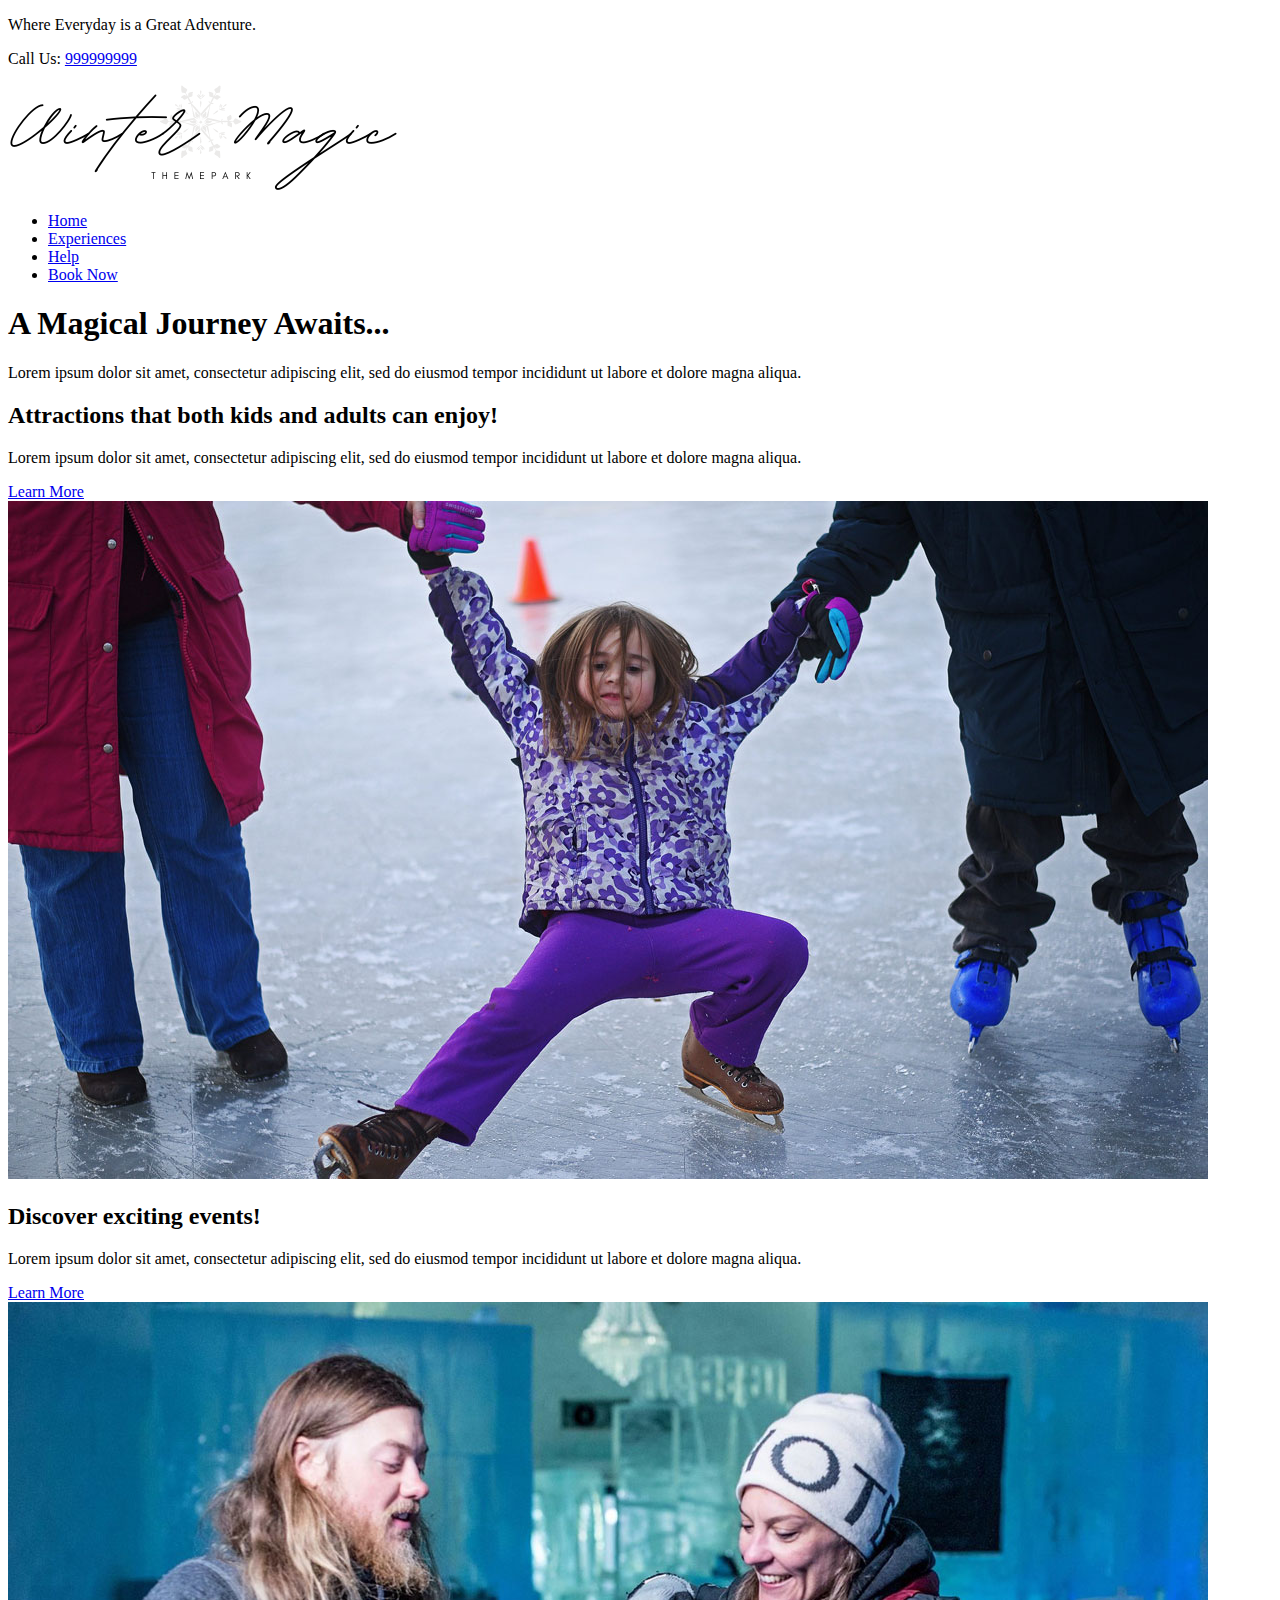
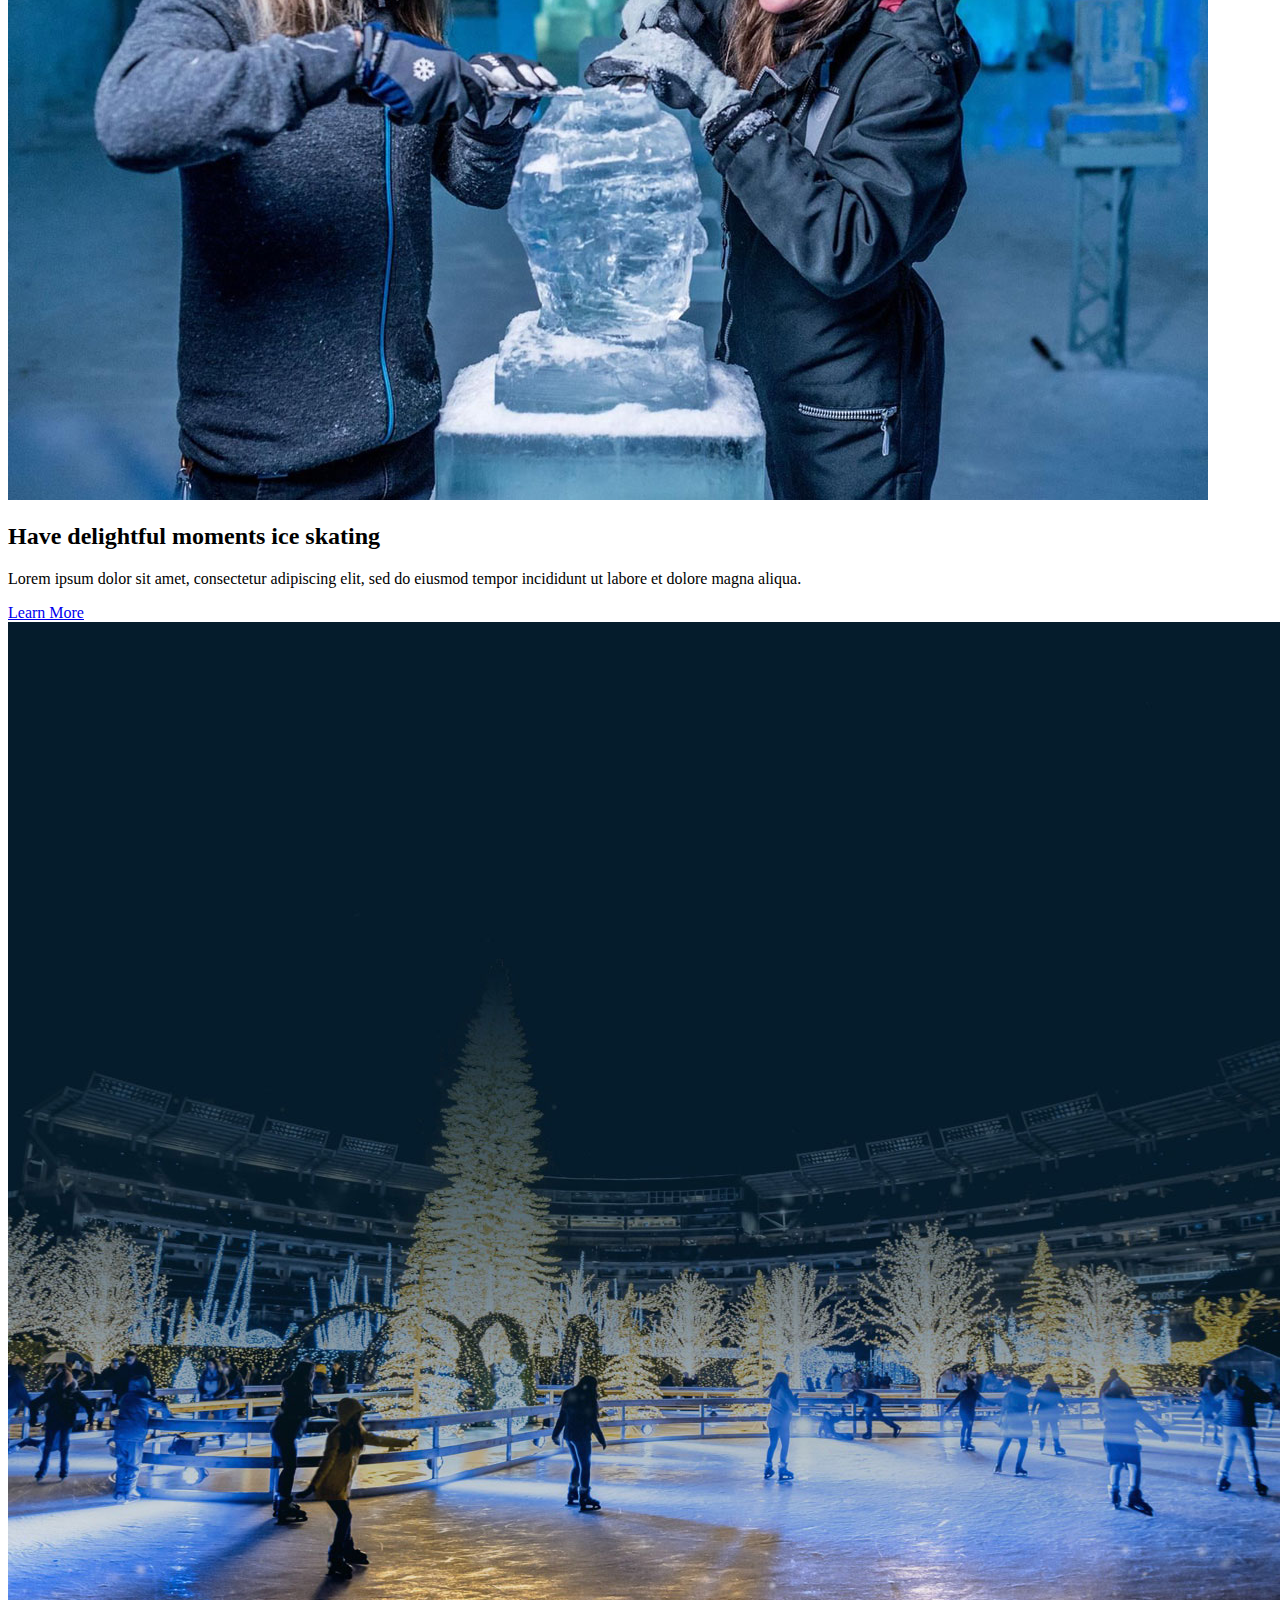
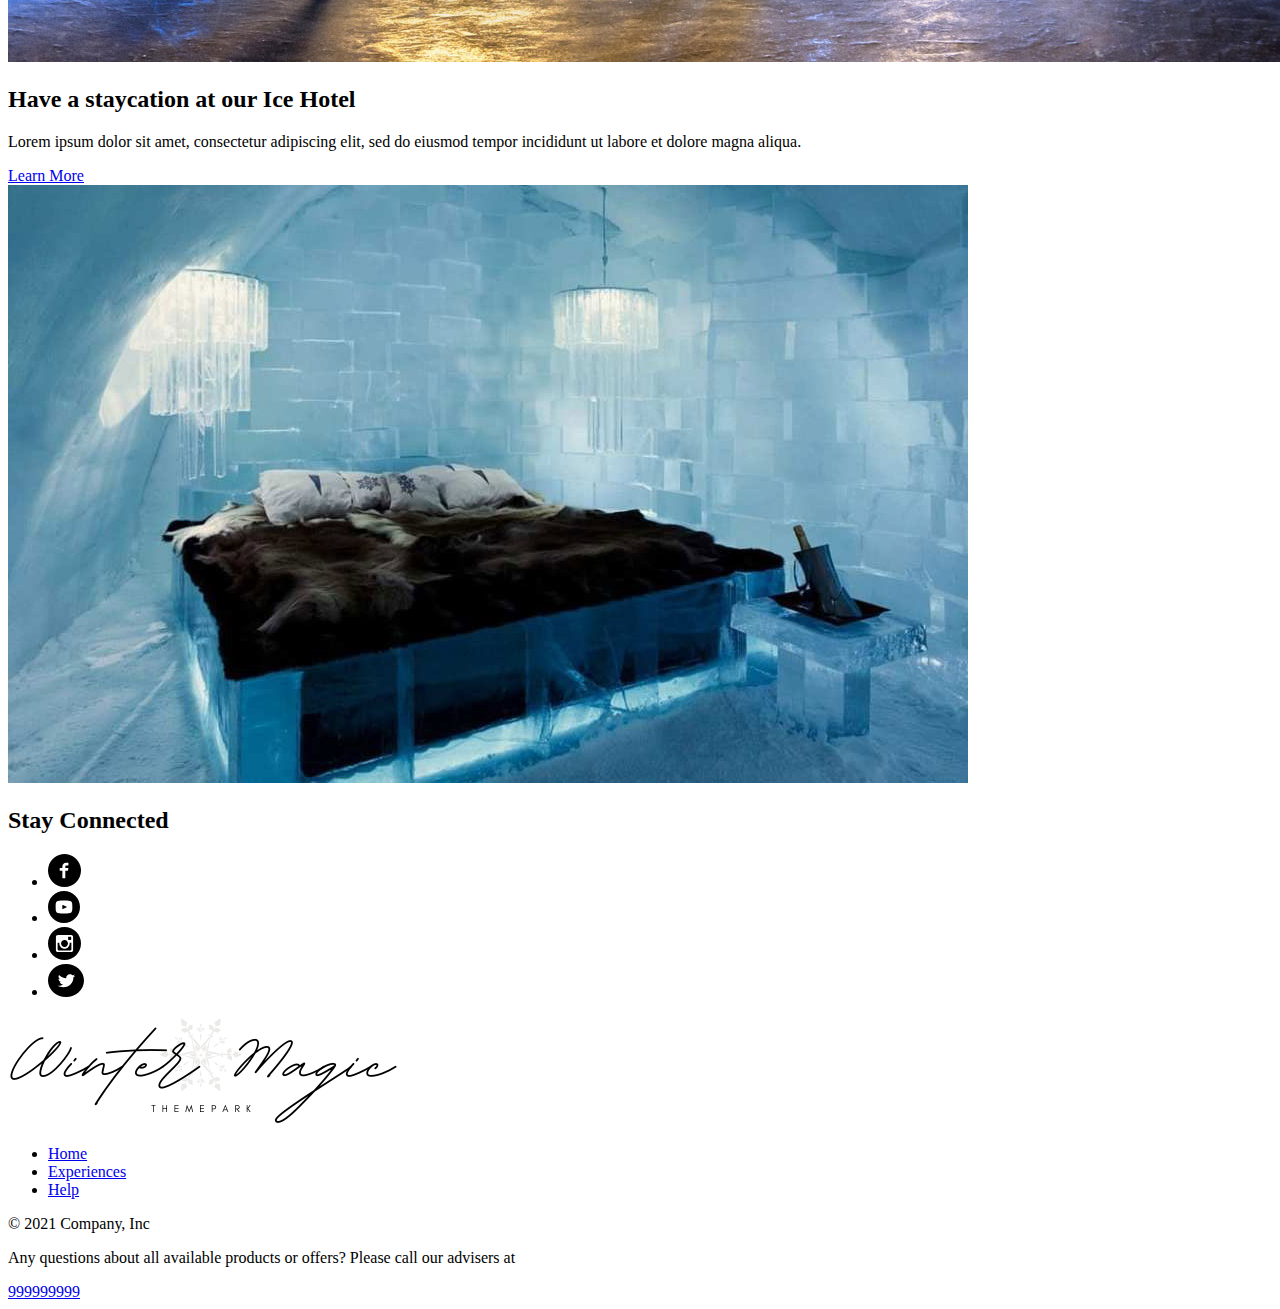
==== experiences.html @ 219313e8 "add comments" ====
<!DOCTYPE html>
<html lang="en">
  <head>
    <!-- head section all external style-sheets scripts title of the page and meta tags  -->
    <!-- meta charset defines the character set for the page -->
    <meta charset="UTF-8" />
    <!-- meta http-equiv="X-UA-Compatible" content="IE=edge" defines compatibility the page with internet explorer IE-edge means IE Edge Version -->
    <meta http-equiv="X-UA-Compatible" content="IE=edge" />
    <!-- meta viewport defines responsiveness of the page on different devices -->
    <meta name="viewport" content="width=device-width, initial-scale=1.0" />
    <!-- Title of The Page-->
    <title>Experiences - Winter Magic</title>
  </head>
  <body>
    <!--Header Tag is used to define the header of the page-->
    <header>
      <!--Above header-->
      <div>
        <!--Content container-->
        <div>
          <!--p tag means paragraph-->
          <p>Where Everyday is a Great Adventure.</p>
          <!--a is used to add links in the page href means hyper reference to the page tel: defines that its linking a phone number-->
          <p>Call Us: <a href="tel:+999999999">999999999</a></p>
        </div>
      </div>

      <!--Main Menu-->
      <div>
        <!--Content container-->
        <div>
          <a href="/"
            ><img
              src="./assets/images/LogoWhite.png"
              alt="Winter Magic Theme Park Logo"
          /></a>

          <!-- Header Navigation -->
          <nav>
            <ul>
              <!-- Link To Homepage -->
              <li><a href="./index.html">Home</a></li>
              <!-- Link To Experiences Page -->
              <li><a href="./experiences.html">Experiences</a></li>
              <!-- Link To Help Page -->
              <li><a href="./help.html">Help</a></li>
              <li><a href="#">Book Now</a></li>
            </ul>
          </nav>
        </div>
      </div>
    </header>

    <main>
      <!-- Hero banner -->
      <section>
        <!--Content container-->
        <div>
          <!-- Heading After heading -->
          <h1>A Magical Journey Awaits...</h1>
          <!-- Paragraph After Header -->
          <p>
            Lorem ipsum dolor sit amet, consectetur adipiscing elit, sed do
            eiusmod tempor incididunt ut labore et dolore magna aliqua.
          </p>
        </div>
      </section>

      <section>
        <!--Content container-->
        <div>
          <div>
            <h2>Attractions that both kids and adults can enjoy!</h2>
            <p>
              Lorem ipsum dolor sit amet, consectetur adipiscing elit, sed do
              eiusmod tempor incididunt ut labore et dolore magna aliqua.
            </p>
            <a href="#">Learn More</a>
          </div>
          <div>
            <img
              src="./assets/images/5.-Ice-rink.jpg"
              alt="Girl Slipping on ice rink"
            />
          </div>
        </div>
      </section>

      <section>
        <!--Content container-->
        <div>
          <div>
            <h2>Discover exciting events!</h2>
            <p>
              Lorem ipsum dolor sit amet, consectetur adipiscing elit, sed do
              eiusmod tempor incididunt ut labore et dolore magna aliqua.
            </p>
            <a href="#">Learn More</a>
          </div>
          <div>
            <img
              src="./assets/images/3.-Ice-sculptures.jpg"
              alt="couple creating ice sculptures"
            />
          </div>
        </div>
      </section>

      <section>
        <!--Content container-->
        <div>
          <div>
            <h2>Have delightful moments ice skating</h2>
            <p>
              Lorem ipsum dolor sit amet, consectetur adipiscing elit, sed do
              eiusmod tempor incididunt ut labore et dolore magna aliqua.
            </p>
            <a href="#">Learn More</a>
          </div>
          <div>
            <img
              src="./assets/images/8.-Ice-rink.jpg"
              alt="different people on ice rink"
            />
          </div>
        </div>
      </section>

      <section>
        <!--Content container-->
        <div>
          <div>
            <h2>Have a staycation at our Ice Hotel</h2>
            <p>
              Lorem ipsum dolor sit amet, consectetur adipiscing elit, sed do
              eiusmod tempor incididunt ut labore et dolore magna aliqua.
            </p>
            <a href="#">Learn More</a>
          </div>
          <div>
            <img
              src="./assets/images/4.-Ice-hotel.jpg"
              alt="bed room in ice hotel"
            />
          </div>
        </div>
      </section>
    </main>

    <footer>
      <!--Content container-->
      <div>
        <div>
          <h2>Stay Connected</h2>
          <nav>
            <ul>
              <li>
                <!-- Social Media Link to Facebook -->
                <a href="#"
                  ><img src="assets/images/facebook.svg" alt="Facebook"
                /></a>
              </li>
              <li>
                <!-- Social Media Link to Youtube -->
                <a href="#"
                  ><img src="assets/images/youtube.svg" alt="Youtube"
                /></a>
              </li>
              <li>
                <!-- Social Media Link to Instagram -->
                <a href="#"
                  ><img src="assets/images/instagram.svg" alt="Instagram"
                /></a>
              </li>
              <li>
                <!-- Social Media Link to Twitter -->
                <a href="#"
                  ><img src="assets/images/twitter.svg" alt="Twitter"
                /></a>
              </li>
            </ul>
          </nav>
        </div>

        <div>
          <a href="/"
            ><img
              src="./assets/images/LogoWhite.png"
              alt="Winter Magic Theme Park Logo"
          /></a>
          <nav>
            <ul>
              <!-- Footer Navigation -->
              <li><a href="./index.html">Home</a></li>
              <li><a href="./experiences.html">Experiences</a></li>
              <li><a href="./help.html">Help</a></li>
            </ul>
          </nav>
          <!-- Copyrights Text -->
          <p>© 2021 Company, Inc</p>
        </div>

        <div>
          <!-- Contact Info With Linked Phone Number -->
          <p>
            Any questions about all available products or offers? Please call
            our advisers at
          </p>
          <a href="tel:+999999999">999999999</a>
        </div>
      </div>
    </footer>
  </body>
</html>
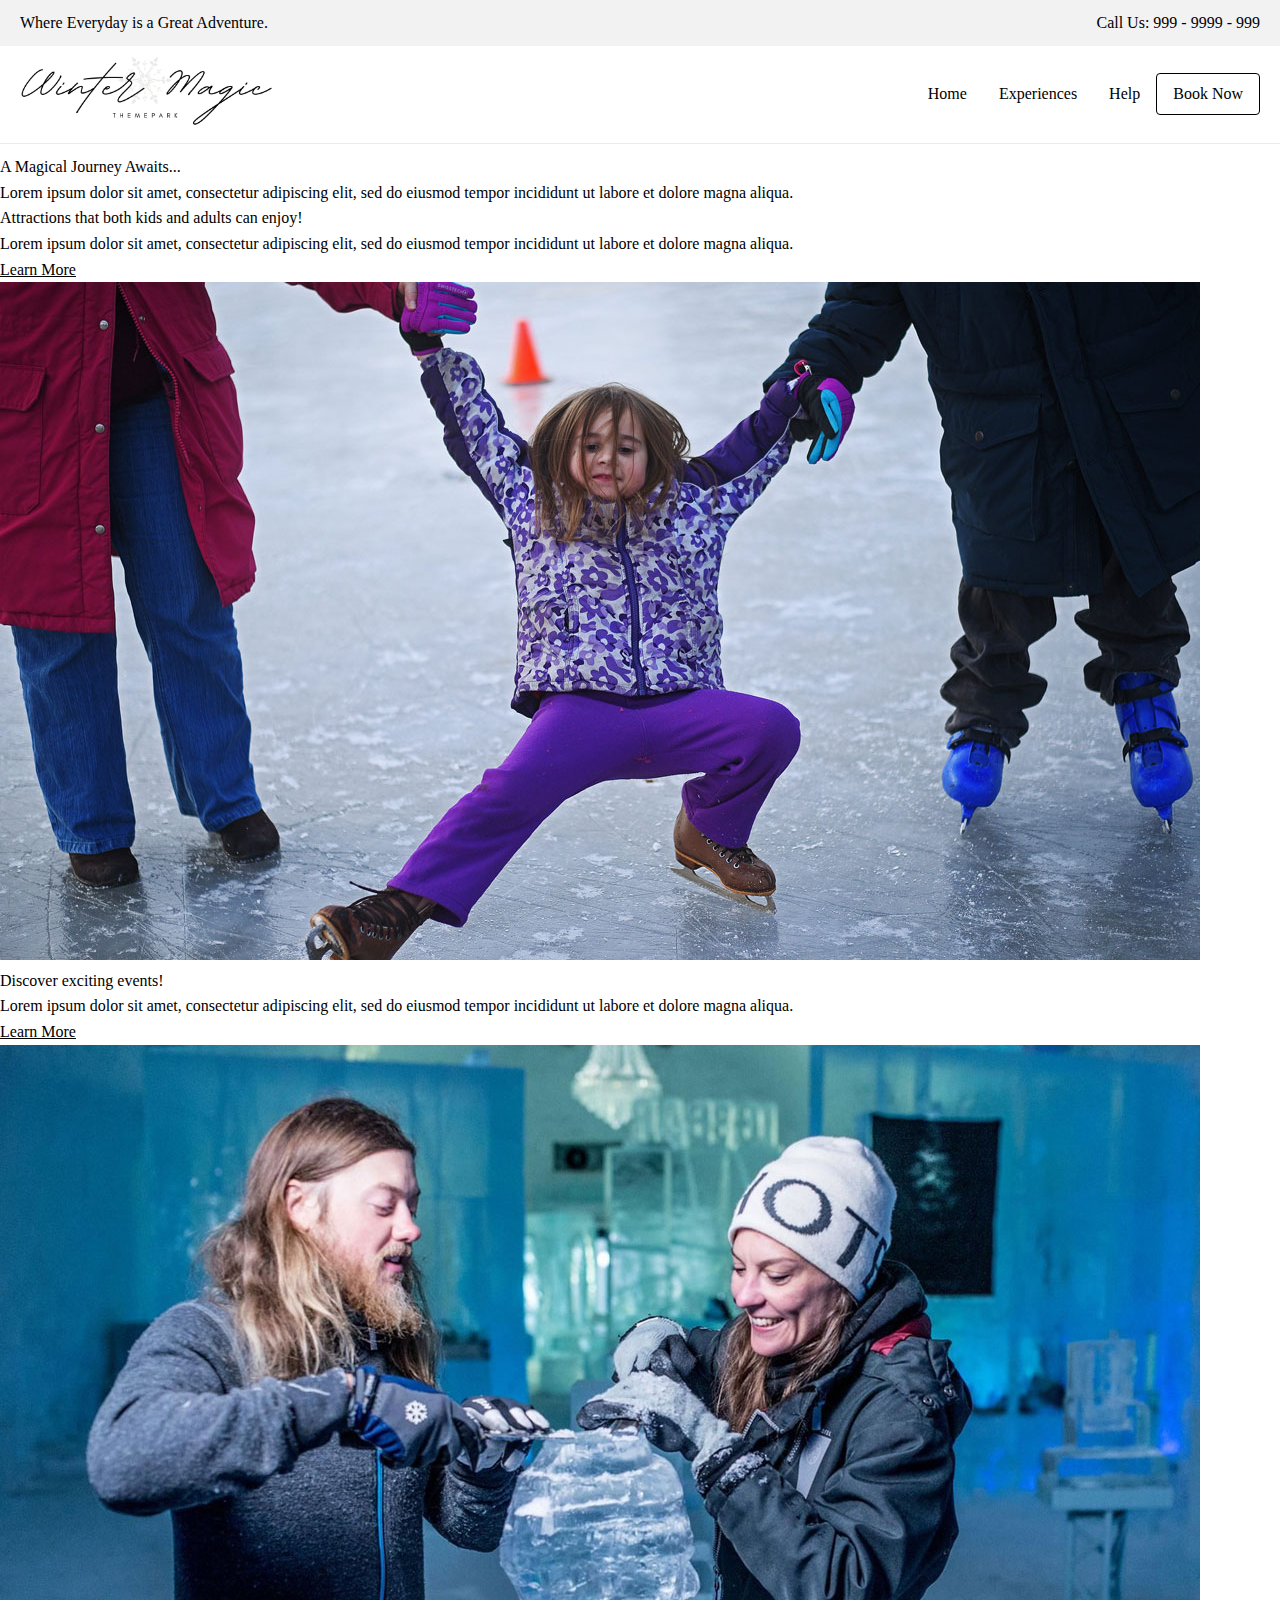
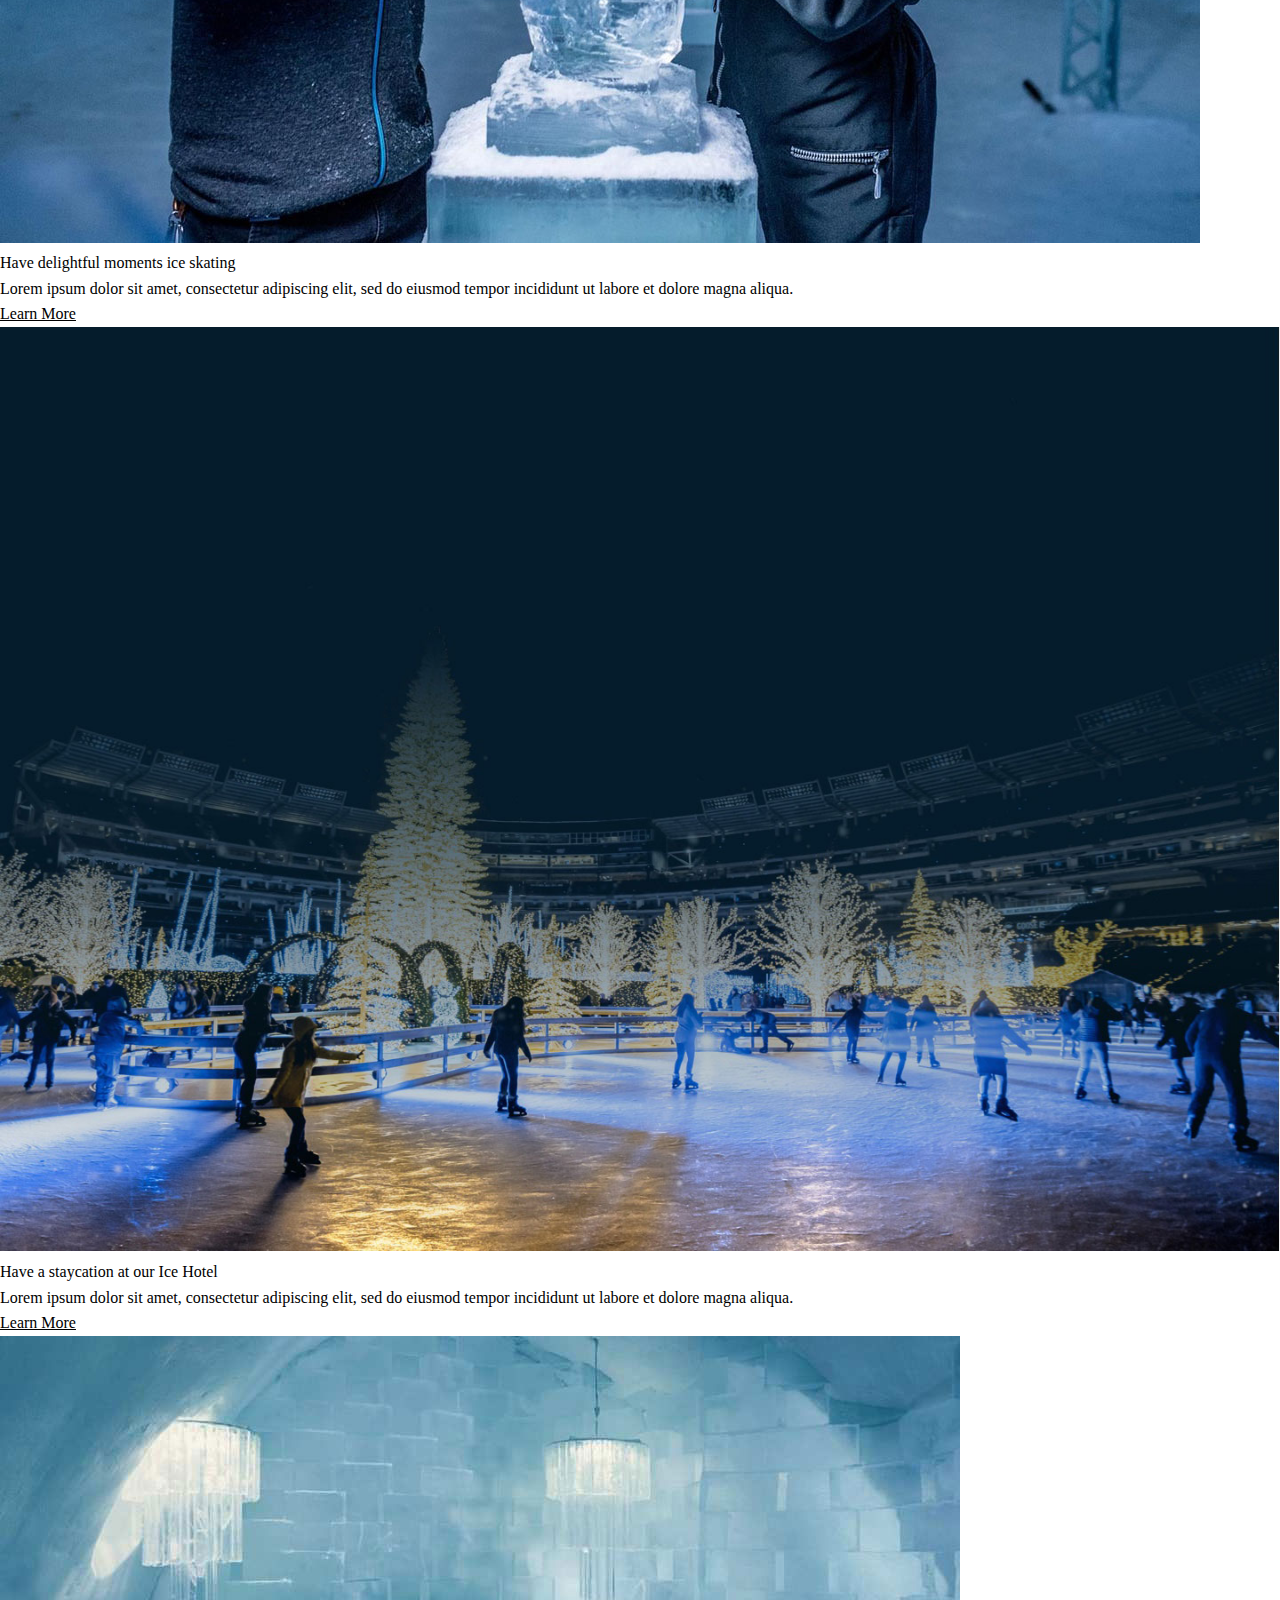
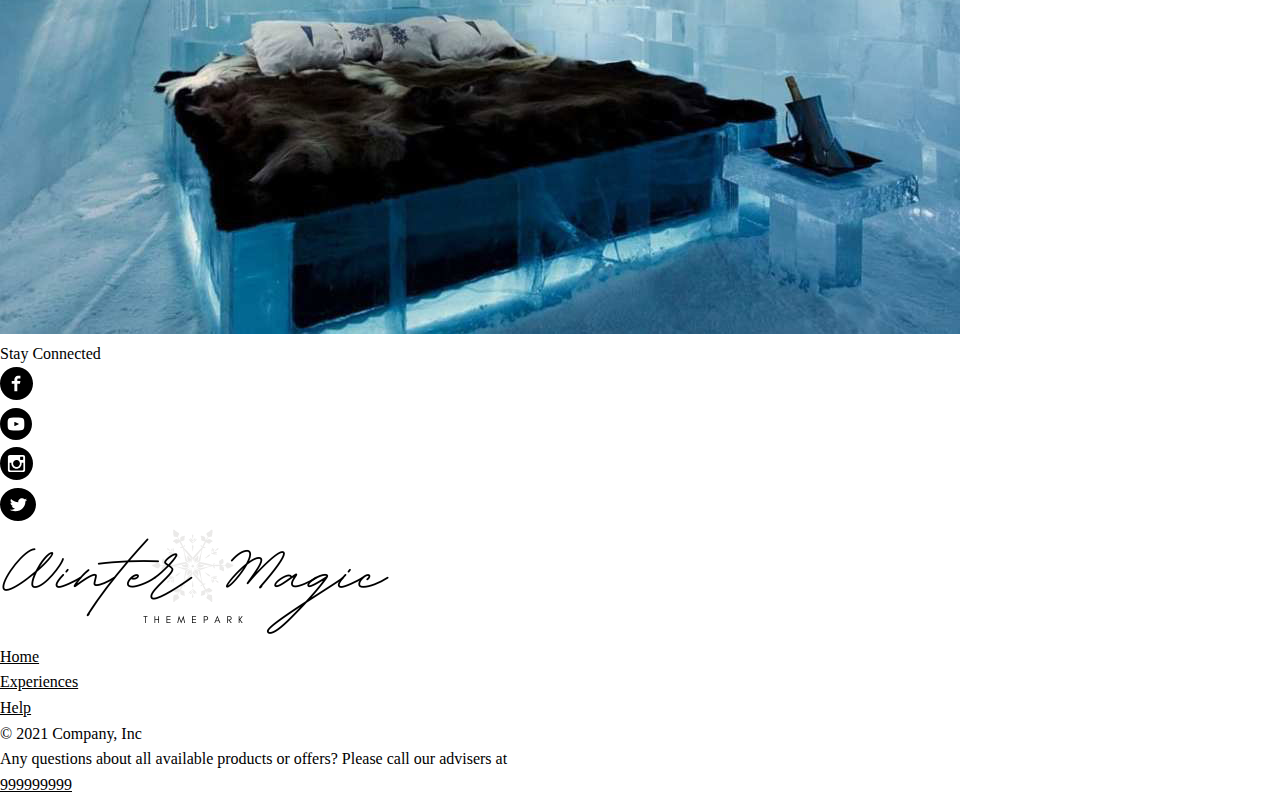
==== commit 1b8a128c: "Site Header" ====
--- a/experiences.html
+++ b/experiences.html
@@ -10,44 +10,85 @@
     <meta name="viewport" content="width=device-width, initial-scale=1.0" />
     <!-- Title of The Page-->
     <title>Experiences - Winter Magic</title>
+    <link rel="stylesheet" href="assets/styles/index.css" />
   </head>
   <body>
     <!--Header Tag is used to define the header of the page-->
     <header>
       <!--Above header-->
-      <div>
-        <!--Content container-->
-        <div>
-          <!--p tag means paragraph-->
-          <p>Where Everyday is a Great Adventure.</p>
-          <!--a is used to add links in the page href means hyper reference to the page tel: defines that its linking a phone number-->
-          <p>Call Us: <a href="tel:+999999999">999999999</a></p>
+      <!--wm standard for wainter magic-->
+      <div class="wm-above-header-wrap">
+        <!--Div Means Division div tags can divide the page into multiple parts accordingly-->
+        <!--Content container-->
+        <div class="wm-container">
+          <div class="wm-grid-row">
+            <!--p tag means paragraph-->
+            <p class="tag-line">Where Everyday is a Great Adventure.</p>
+            <!--a is used to add links in the page href means hyper reference to the page tel: defines that its linking a phone number-->
+            <p class="contact">
+              Call Us: <a href="tel:+999999999">999 - 9999 - 999</a>
+            </p>
+          </div>
         </div>
       </div>
 
       <!--Main Menu-->
-      <div>
-        <!--Content container-->
-        <div>
-          <a href="/"
-            ><img
-              src="./assets/images/LogoWhite.png"
-              alt="Winter Magic Theme Park Logo"
-          /></a>
-
-          <!-- Header Navigation -->
-          <nav>
-            <ul>
-              <!-- Link To Homepage -->
-              <li><a href="./index.html">Home</a></li>
-              <!-- Link To Experiences Page -->
-              <li><a href="./experiences.html">Experiences</a></li>
-              <!-- Link To Help Page -->
-              <li><a href="./help.html">Help</a></li>
-              <li><a href="#">Book Now</a></li>
-            </ul>
-          </nav>
-        </div>
+      <div class="wm-main-header-wrap wm-desktop-menu">
+        <!--Content container-->
+        <div class="wm-container">
+          <div class="wm-grid-row">
+            <!--./ in href means the directory where file is placed 
+			/ means the parent directory e.g. 
+			if our project placed in C:/mywork/html/project/
+			./ will be directed to C:/mywork/html/project/
+			/ will be directed to C:/
+		-->
+            <a href="./" class="wm-logo-link">
+              <!-- img tag is used add images in the web page alt tag is the text about the image which can be very helpful for search engines -->
+              <img
+                src="./assets/images/LogoWhite.png"
+                alt="Winter Magic Theme Park Logo"
+                class="wm-logo"
+              />
+            </a>
+            <!-- nav tag is used to add navigations -->
+            <nav class="wm-main-nav">
+              <!-- ul is un-ordered list all the items will start with bullets (default / custom) -->
+              <ul class="wm-main-nav-container">
+                <!-- li is list item inside list item we can put text / links -->
+                <li><a href="./index.html">Home</a></li>
+                <li><a href="./experiences.html">Experiences</a></li>
+                <li><a href="./help.html">Help</a></li>
+                <!-- a link with # means this link is target specific part of the page -->
+                <li><a href="#tickets" class="button">Book Now</a></li>
+
+                <a
+                  href="javascript:void(0);"
+                  class="toggle-icon"
+                  onclick="mobileMenuHanlder()"
+                >
+                  <img src="assets/images/menu-toggle.svg" />
+                </a>
+              </ul>
+            </nav>
+          </div>
+        </div>
+      </div>
+
+      <!-- Mobile Menu-->
+      <div class="wm-mobile-menu">
+        <!-- nav tag is used to add navigations -->
+        <nav class="wm-main-nav">
+          <!-- ul is un-ordered list all the items will start with bullets (default / custom) -->
+          <ul class="wm-main-nav-container">
+            <!-- li is list item inside list item we can put text / links -->
+            <li><a href="./index.html">Home</a></li>
+            <li><a href="./experiences.html">Experiences</a></li>
+            <li><a href="./help.html">Help</a></li>
+            <!-- a link with # means this link is target specific part of the page -->
+            <li><a href="#tickets" class="button">Book Now</a></li>
+          </ul>
+        </nav>
       </div>
     </header>
 
--- a/assets/styles/index.css
+++ b/assets/styles/index.css
@@ -0,0 +1,288 @@
+/* 
+    CSS reset
+    The goal of a reset is to reduce browser inconsistencies in 
+    things like default line heights, margins and font sizes of headings, 
+    and so on.
+    http://meyerweb.com/eric/tools/css/reset/ 
+   v2.0 | 20110126
+   License: none (public domain)
+*/
+html,
+body,
+div,
+span,
+applet,
+object,
+iframe,
+h1,
+h2,
+h3,
+h4,
+h5,
+h6,
+p,
+blockquote,
+pre,
+a,
+abbr,
+acronym,
+address,
+big,
+cite,
+code,
+del,
+dfn,
+em,
+img,
+ins,
+kbd,
+q,
+s,
+samp,
+small,
+strike,
+strong,
+sub,
+sup,
+tt,
+var,
+b,
+u,
+i,
+center,
+dl,
+dt,
+dd,
+ol,
+ul,
+li,
+fieldset,
+form,
+label,
+legend,
+table,
+caption,
+tbody,
+tfoot,
+thead,
+tr,
+th,
+td,
+article,
+aside,
+canvas,
+details,
+embed,
+figure,
+figcaption,
+footer,
+header,
+hgroup,
+menu,
+nav,
+output,
+ruby,
+section,
+summary,
+time,
+mark,
+audio,
+video {
+  margin: 0;
+  padding: 0;
+  border: 0;
+  font-size: 17px;
+  font-size: 1rem;
+  font: inherit;
+  vertical-align: baseline;
+}
+/* HTML5 display-role reset for older browsers */
+article,
+aside,
+details,
+figcaption,
+figure,
+footer,
+header,
+hgroup,
+menu,
+nav,
+section {
+  display: block;
+}
+body {
+  line-height: 1.6;
+}
+ol,
+ul {
+  list-style: none;
+}
+blockquote,
+q {
+  quotes: none;
+}
+blockquote:before,
+blockquote:after,
+q:before,
+q:after {
+  content: "";
+  content: none;
+}
+table {
+  border-collapse: collapse;
+  border-spacing: 0;
+}
+
+/* 
+    Global
+*/
+body p,
+body h1,
+body h2,
+body h3,
+body h4,
+body h5,
+body h6,
+body a {
+  color: #000;
+}
+
+img {
+  max-width: 100%;
+}
+
+.wm-container {
+  margin-left: auto;
+  margin-right: auto;
+  padding-left: 20px;
+  padding-right: 20px;
+  max-width: 1240px;
+}
+
+.wm-grid-row {
+  display: grid;
+  grid-template-columns: auto auto;
+  align-items: center;
+  grid-column-gap: 20px;
+  overflow-wrap: anywhere;
+}
+/* 
+    Header
+*/
+.wm-above-header-wrap {
+  background: #f2f2f2;
+  padding-top: 10px;
+  padding-bottom: 10px;
+}
+
+.wm-above-header-wrap .contact {
+  text-align: right;
+}
+
+.wm-above-header-wrap .contact a {
+  text-decoration: none;
+}
+
+.wm-main-header-wrap {
+  padding-top: 10px;
+  padding-bottom: 10px;
+  border-bottom: 1px solid #eaeaea;
+  margin-bottom: 10px;
+}
+
+.wm-main-header-wrap .wm-logo {
+  height: 70px;
+}
+
+.wm-main-nav ul {
+  display: -ms-flexbox;
+  display: -webkit-flex;
+  display: flex;
+  -webkit-flex-wrap: wrap;
+  -ms-flex-wrap: wrap;
+  flex-wrap: wrap;
+  -webkit-align-items: center;
+  -ms-flex-align: center;
+  align-items: center;
+  -webkit-justify-content: flex-end;
+  -ms-flex-pack: end;
+  justify-content: flex-end;
+}
+
+.wm-main-nav li {
+  line-height: 70px;
+}
+
+.wm-main-nav a {
+  text-decoration: none;
+  padding: 0 1em;
+  height: 100%;
+  line-height: 70px;
+  display: inline-block;
+}
+
+.wm-main-nav .button {
+  border: 1px solid #000;
+  line-height: 40px;
+  border-radius: 4px;
+}
+
+.wm-main-nav .toggle-icon {
+  line-height: 0;
+  padding-right: 0;
+}
+
+.wm-main-nav .toggle-icon img {
+  width: 15px;
+  background: #f2f2f2;
+  padding: 14px 16px;
+  border-radius: 4px;
+}
+
+.wm-mobile-menu,
+.wm-main-nav .toggle-icon {
+  display: none;
+}
+
+@media screen and (max-width: 768px) {
+  .wm-above-header-wrap .wm-grid-row {
+    grid-template-columns: auto;
+  }
+
+  .wm-above-header-wrap .contact,
+  .wm-above-header-wrap .tag-line  {
+    text-align: center;
+  }
+
+  .wm-main-header-wrap .wm-logo {
+    height: 50px;
+  }
+
+  .wm-desktop-menu .wm-main-nav li {
+    display: none;
+  }
+
+  .wm-mobile-menu.responsive,
+  .wm-main-nav .toggle-icon {
+    display: block;
+  }
+
+  .wm-mobile-menu.responsive .wm-main-nav-container {
+    background: #f2f2f2;
+    margin-top: -10px;
+  }
+
+  .wm-mobile-menu.responsive .wm-main-nav-container li {
+    width: 100%;
+    border-bottom: 1px solid #e2e2e2;
+  }
+
+  .wm-mobile-menu.responsive .wm-main-nav-container li a {
+    width: 100%;
+  }
+
+  .wm-mobile-menu.responsive .wm-main-nav-container li .button {
+    width: auto;
+    margin-left: 1em;
+  }
+}
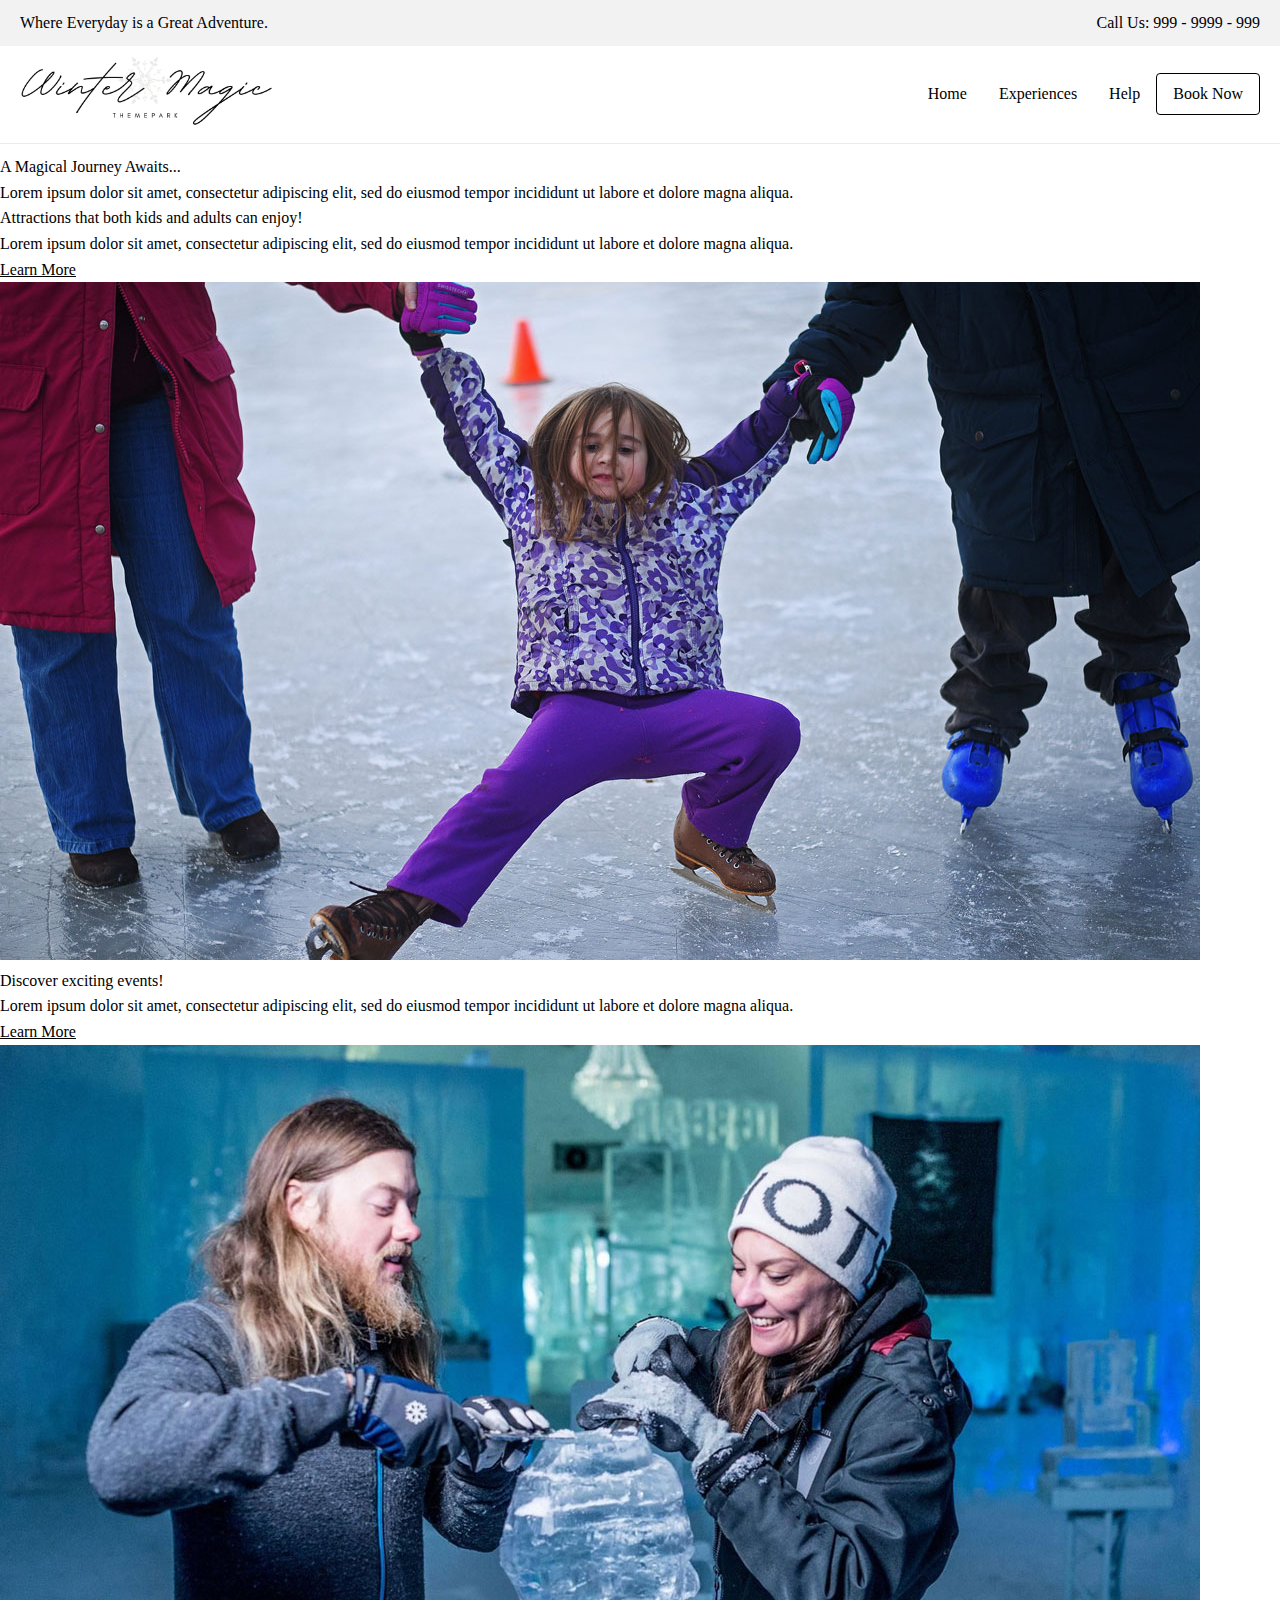
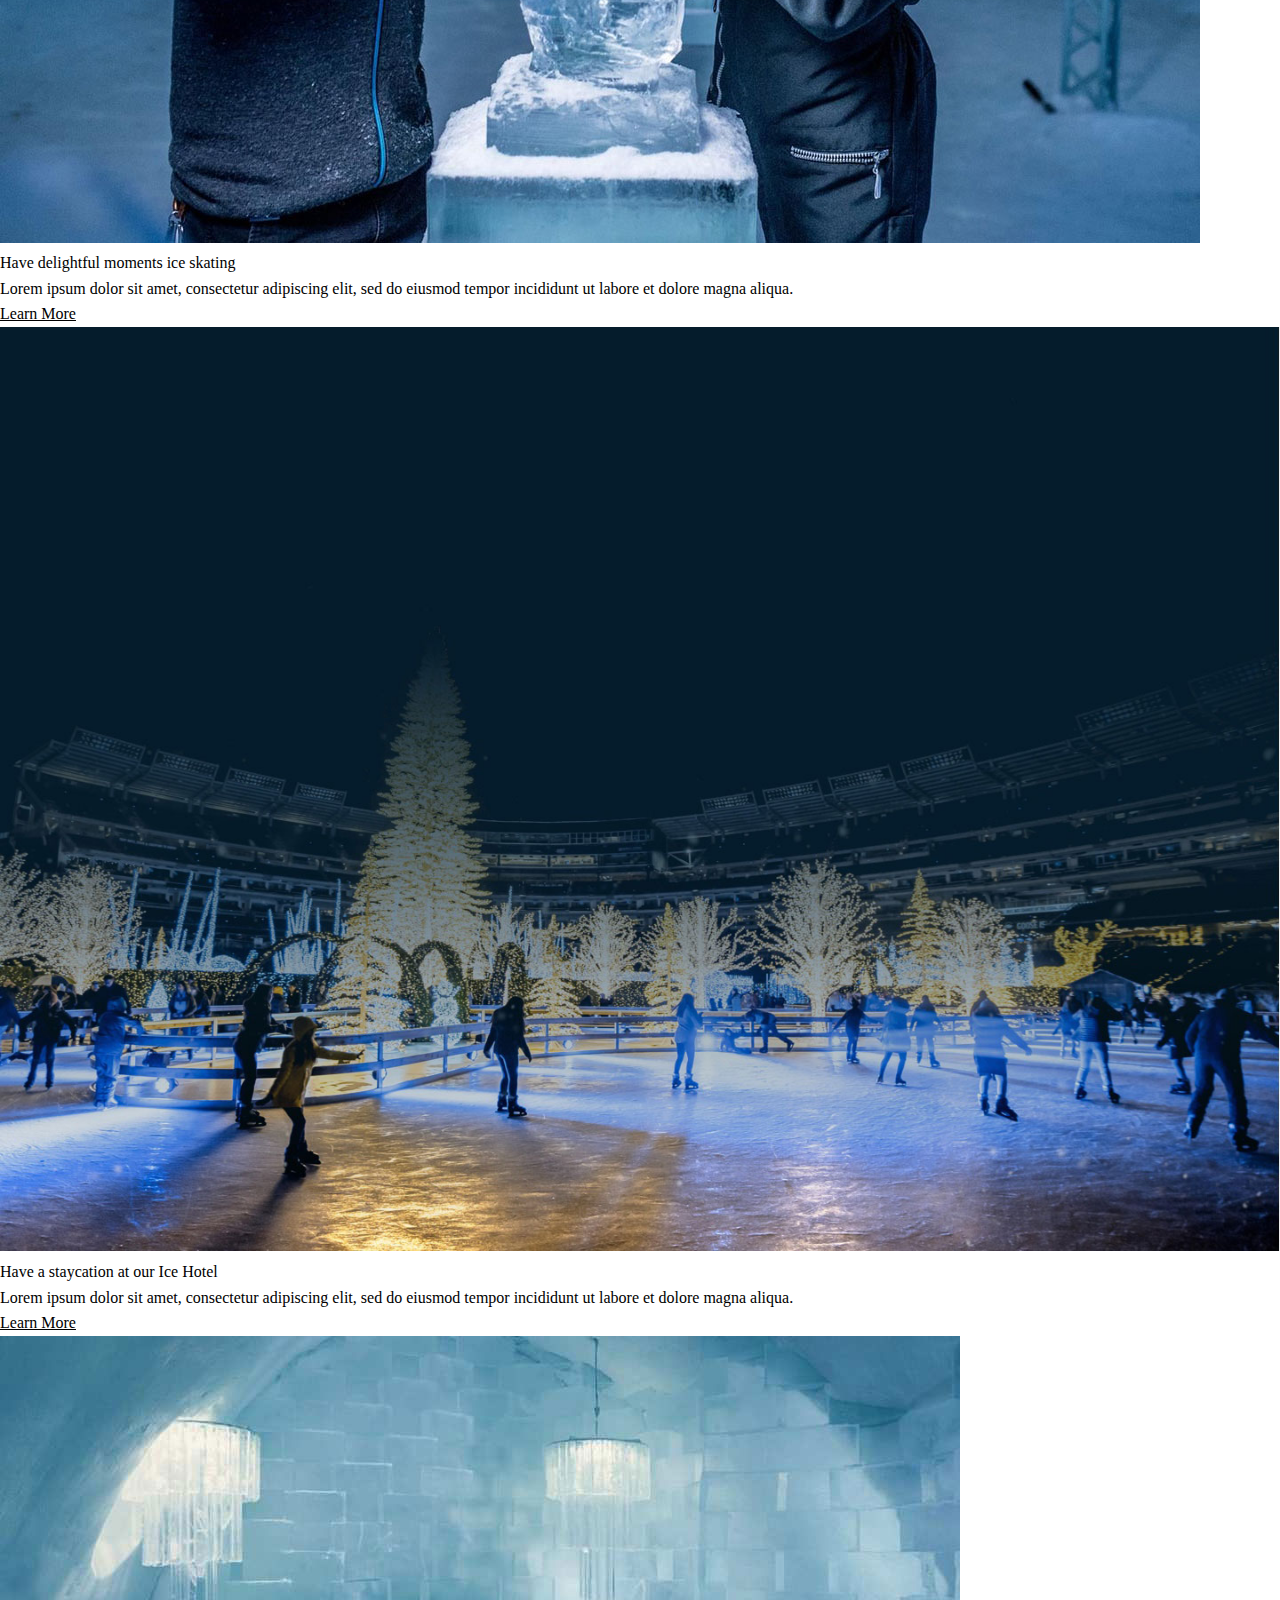
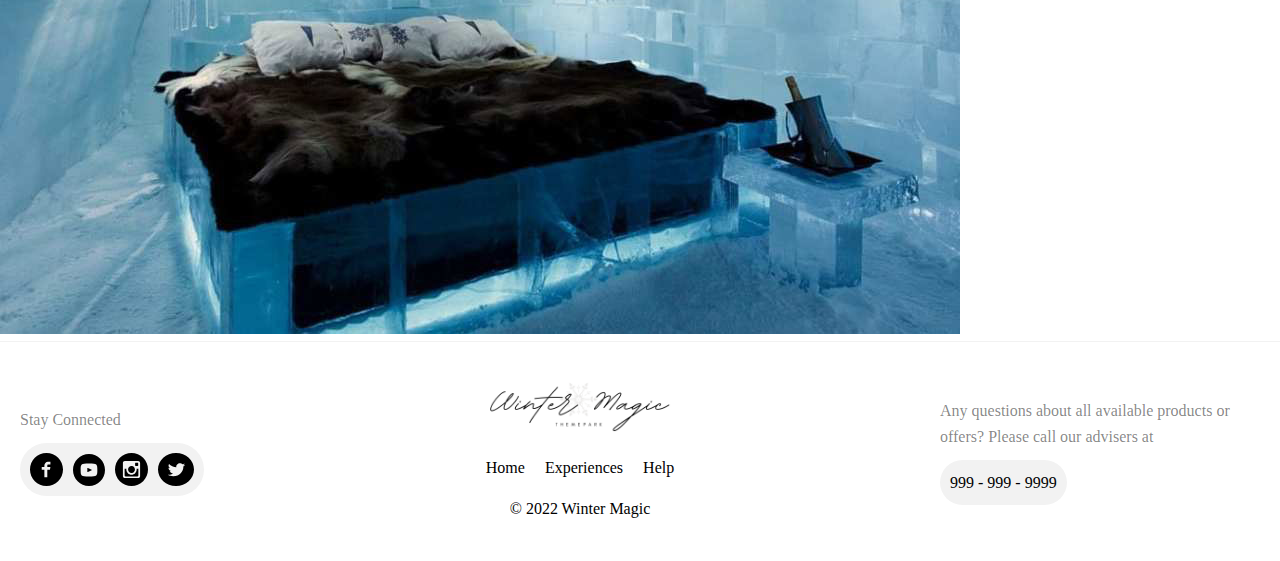
==== commit a8550b73: "Site footer" ====
--- a/experiences.html
+++ b/experiences.html
@@ -188,68 +188,74 @@
       </section>
     </main>
 
+    <!-- Footer Section is the last and at the bottom of the pages -->
     <footer>
       <!--Content container-->
-      <div>
-        <div>
-          <h2>Stay Connected</h2>
-          <nav>
-            <ul>
-              <li>
-                <!-- Social Media Link to Facebook -->
-                <a href="#"
-                  ><img src="assets/images/facebook.svg" alt="Facebook"
-                /></a>
-              </li>
-              <li>
-                <!-- Social Media Link to Youtube -->
-                <a href="#"
-                  ><img src="assets/images/youtube.svg" alt="Youtube"
-                /></a>
-              </li>
-              <li>
-                <!-- Social Media Link to Instagram -->
-                <a href="#"
-                  ><img src="assets/images/instagram.svg" alt="Instagram"
-                /></a>
-              </li>
-              <li>
-                <!-- Social Media Link to Twitter -->
-                <a href="#"
-                  ><img src="assets/images/twitter.svg" alt="Twitter"
-                /></a>
-              </li>
-            </ul>
-          </nav>
-        </div>
-
-        <div>
-          <a href="/"
-            ><img
-              src="./assets/images/LogoWhite.png"
-              alt="Winter Magic Theme Park Logo"
-          /></a>
-          <nav>
-            <ul>
+      <div class="wm-container">
+        <div class="wm-grid-row-3">
+          <div class="social-container">
+            <h2>Stay Connected</h2>
+            <!-- nav tag is used to add navigations -->
+            <nav>
+              <ul>
+                <li>
+                  <!-- Social Media Link to Facebook -->
+                  <a href="#"
+                    ><img src="assets/images/facebook.svg" alt="Facebook"
+                  /></a>
+                </li>
+                <li>
+                  <!-- Social Media Link to Youtube -->
+                  <a href="#"
+                    ><img src="assets/images/youtube.svg" alt="Youtube"
+                  /></a>
+                </li>
+                <li>
+                  <!-- Social Media Link to Instagram -->
+                  <a href="#"
+                    ><img src="assets/images/instagram.svg" alt="Instagram"
+                  /></a>
+                </li>
+                <li>
+                  <!-- Social Media Link to Twitter -->
+                  <a href="#"
+                    ><img src="assets/images/twitter.svg" alt="Twitter"
+                  /></a>
+                </li>
+              </ul>
+            </nav>
+          </div>
+
+          <div class="copyrights-container">
+            <a href="/"
+              ><img
+                src="./assets/images/LogoWhite.png"
+                alt="Winter Magic Theme Park Logo"
+            /></a>
+            <nav>
               <!-- Footer Navigation -->
-              <li><a href="./index.html">Home</a></li>
-              <li><a href="./experiences.html">Experiences</a></li>
-              <li><a href="./help.html">Help</a></li>
-            </ul>
-          </nav>
-          <!-- Copyrights Text -->
-          <p>© 2021 Company, Inc</p>
-        </div>
-
-        <div>
-          <!-- Contact Info With Linked Phone Number -->
-          <p>
-            Any questions about all available products or offers? Please call
-            our advisers at
-          </p>
-          <a href="tel:+999999999">999999999</a>
+              <ul>
+                <li><a href="./index.html">Home</a></li>
+                <li><a href="./experiences.html">Experiences</a></li>
+                <li><a href="./help.html">Help</a></li>
+              </ul>
+            </nav>
+            <!-- Copyrights text -->
+            <p>© 2022 Winter Magic</p>
+          </div>
+
+          <div class="contact-container">
+            <p>
+              Any questions about all available products or offers? Please call
+              our advisers at
+            </p>
+            <a href="tel:+999999999">999 - 999 - 9999</a>
+          </div>
         </div>
       </div>
     </footer>
+    <!-- End of footer -->
+
+    <script src="assets/scripts/index.js"></script>
   </body>
 </html>
--- a/assets/styles/index.css
+++ b/assets/styles/index.css
@@ -244,13 +244,125 @@
   display: none;
 }
 
+/* 
+    Footer
+*/
+footer {
+  padding: 40px 0;
+  border-top: 1px solid #f2f2f2;
+}
+
+footer a {
+  text-decoration: none;
+}
+
+footer .wm-grid-row-3 {
+  display: grid;
+  grid-template-columns: 200px auto 320px;
+  align-items: center;
+  grid-column-gap: 20px;
+  overflow-wrap: anywhere;
+}
+
+footer .social-container h2 {
+  font-size: 16px;
+  color: rgba(0, 0, 0, 0.49);
+  margin-bottom: 10px;
+}
+
+footer .social-container nav {
+  background-color: #f2f2f2;
+  display: inline-block;
+  padding: 10px;
+  border-radius: 50px;
+}
+
+footer .social-container ul {
+  display: -ms-flexbox;
+  display: -webkit-flex;
+  display: flex;
+  align-items: center;
+}
+
+footer .social-container a {
+  display: -ms-flexbox;
+  display: -webkit-flex;
+  display: flex;
+  padding-right: 10px;
+}
+
+footer .social-container li:last-child a {
+  padding-right: 0;
+}
+
+footer .social-container a:hover {
+  opacity: 0.8;
+}
+
+footer .copyrights-container {
+  display: -ms-flexbox;
+  display: -webkit-flex;
+  display: flex;
+  -webkit-flex-wrap: wrap;
+  -ms-flex-wrap: wrap;
+  flex-wrap: wrap;
+  text-align: center;
+}
+
+footer .copyrights-container > * {
+  width: 100%;
+}
+
+footer .copyrights-container img {
+  height: 50px;
+}
+
+footer .copyrights-container ul {
+  display: -ms-flexbox;
+  display: -webkit-flex;
+  display: flex;
+  -webkit-justify-content: center;
+  -ms-flex-pack: center;
+  justify-content: center;
+}
+
+footer .copyrights-container ul a {
+  padding-right: 20px;
+}
+
+footer .copyrights-container ul li:last-child a {
+  padding-right: 0;
+}
+
+footer .copyrights-container ul {
+  margin-top: 15px;
+  margin-bottom: 15px;
+}
+
+footer .contact-container p {
+  color: rgba(0, 0, 0, 0.49);
+  font-size: 16px;
+  margin-bottom: 10px;
+}
+
+footer .contact-container a {
+  background-color: #f2f2f2;
+  display: inline-block;
+  padding: 10px;
+  border-radius: 50px;
+}
+
+footer .contact-container a:hover {
+  background-color: rgba(242, 242, 242, 0.8);
+}
+
 @media screen and (max-width: 768px) {
   .wm-above-header-wrap .wm-grid-row {
     grid-template-columns: auto;
   }
 
   .wm-above-header-wrap .contact,
-  .wm-above-header-wrap .tag-line  {
+  .wm-above-header-wrap .tag-line {
     text-align: center;
   }
 
@@ -285,4 +397,13 @@
     width: auto;
     margin-left: 1em;
   }
-}
+
+  footer .wm-grid-row-3 {
+    grid-template-columns: auto;
+    grid-row-gap: 30px;
+  }
+
+  .copyrights-container {
+    order: 3;
+  }
+}
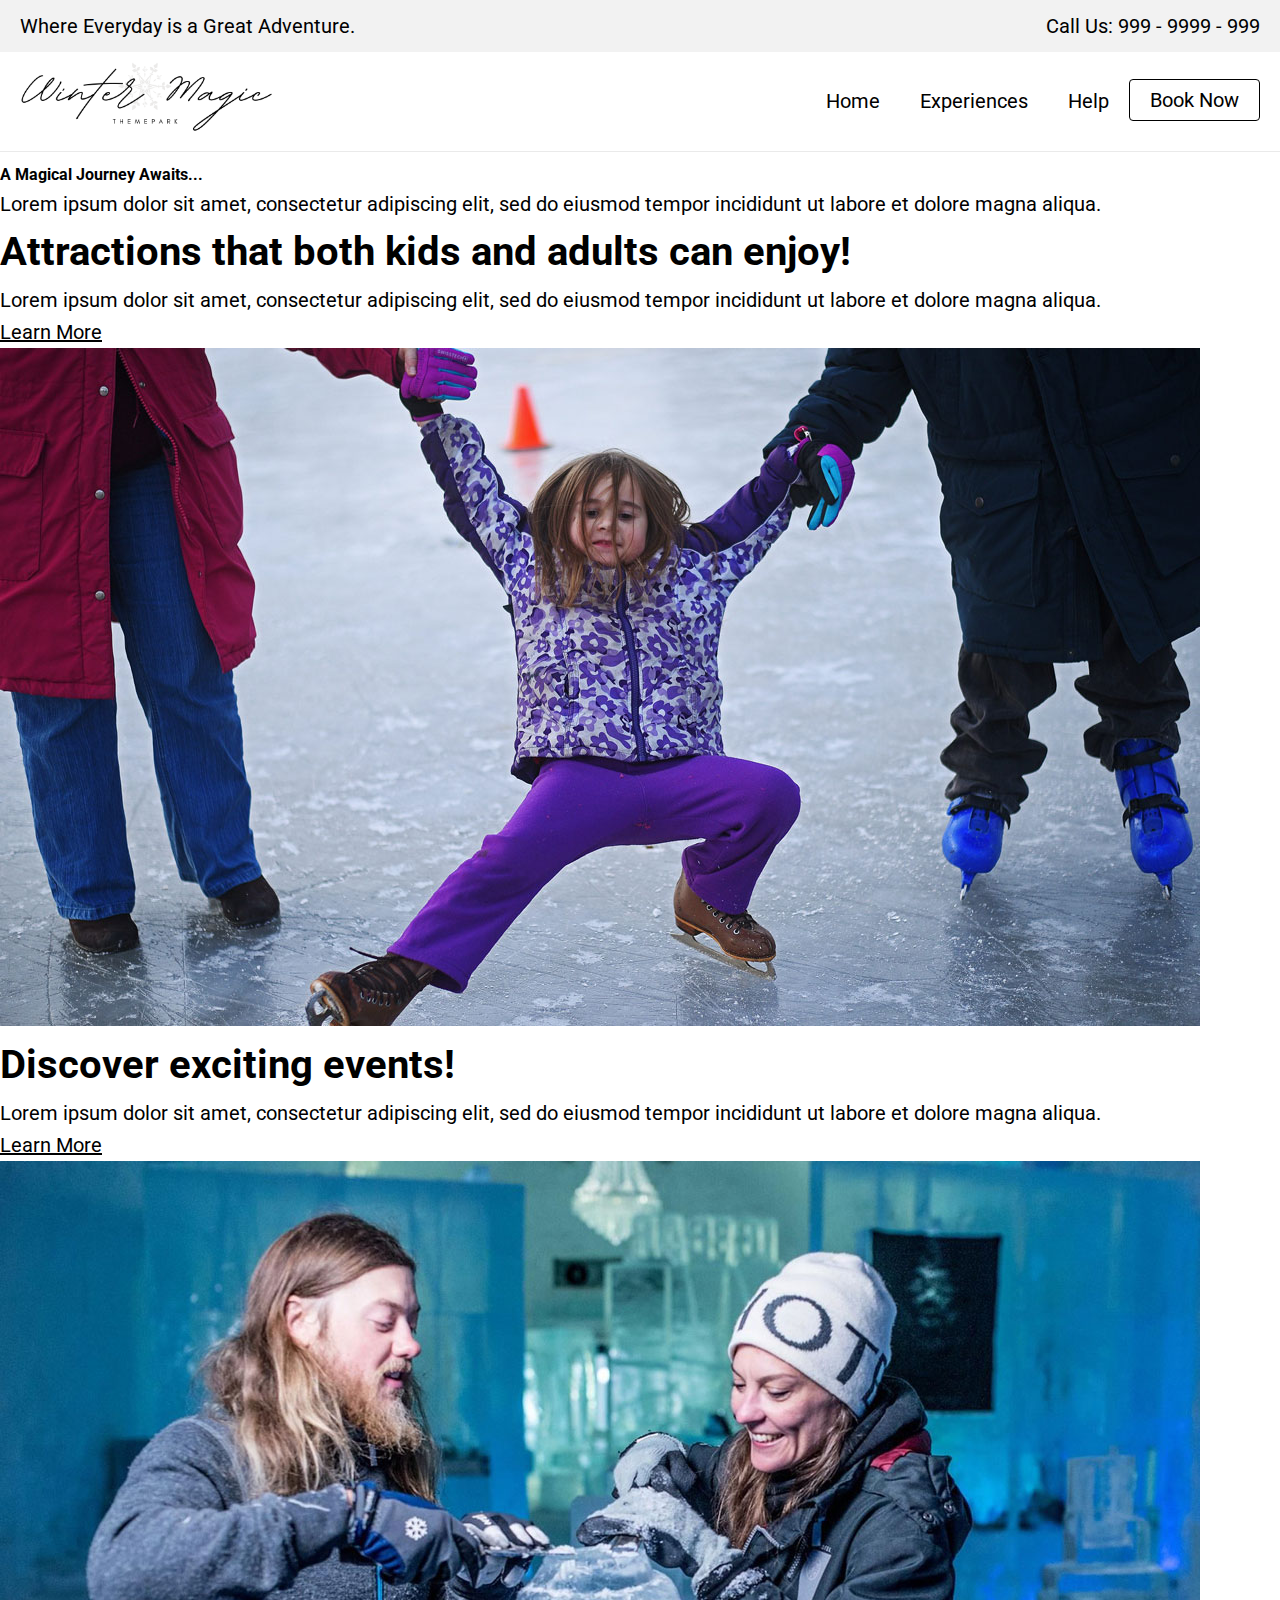
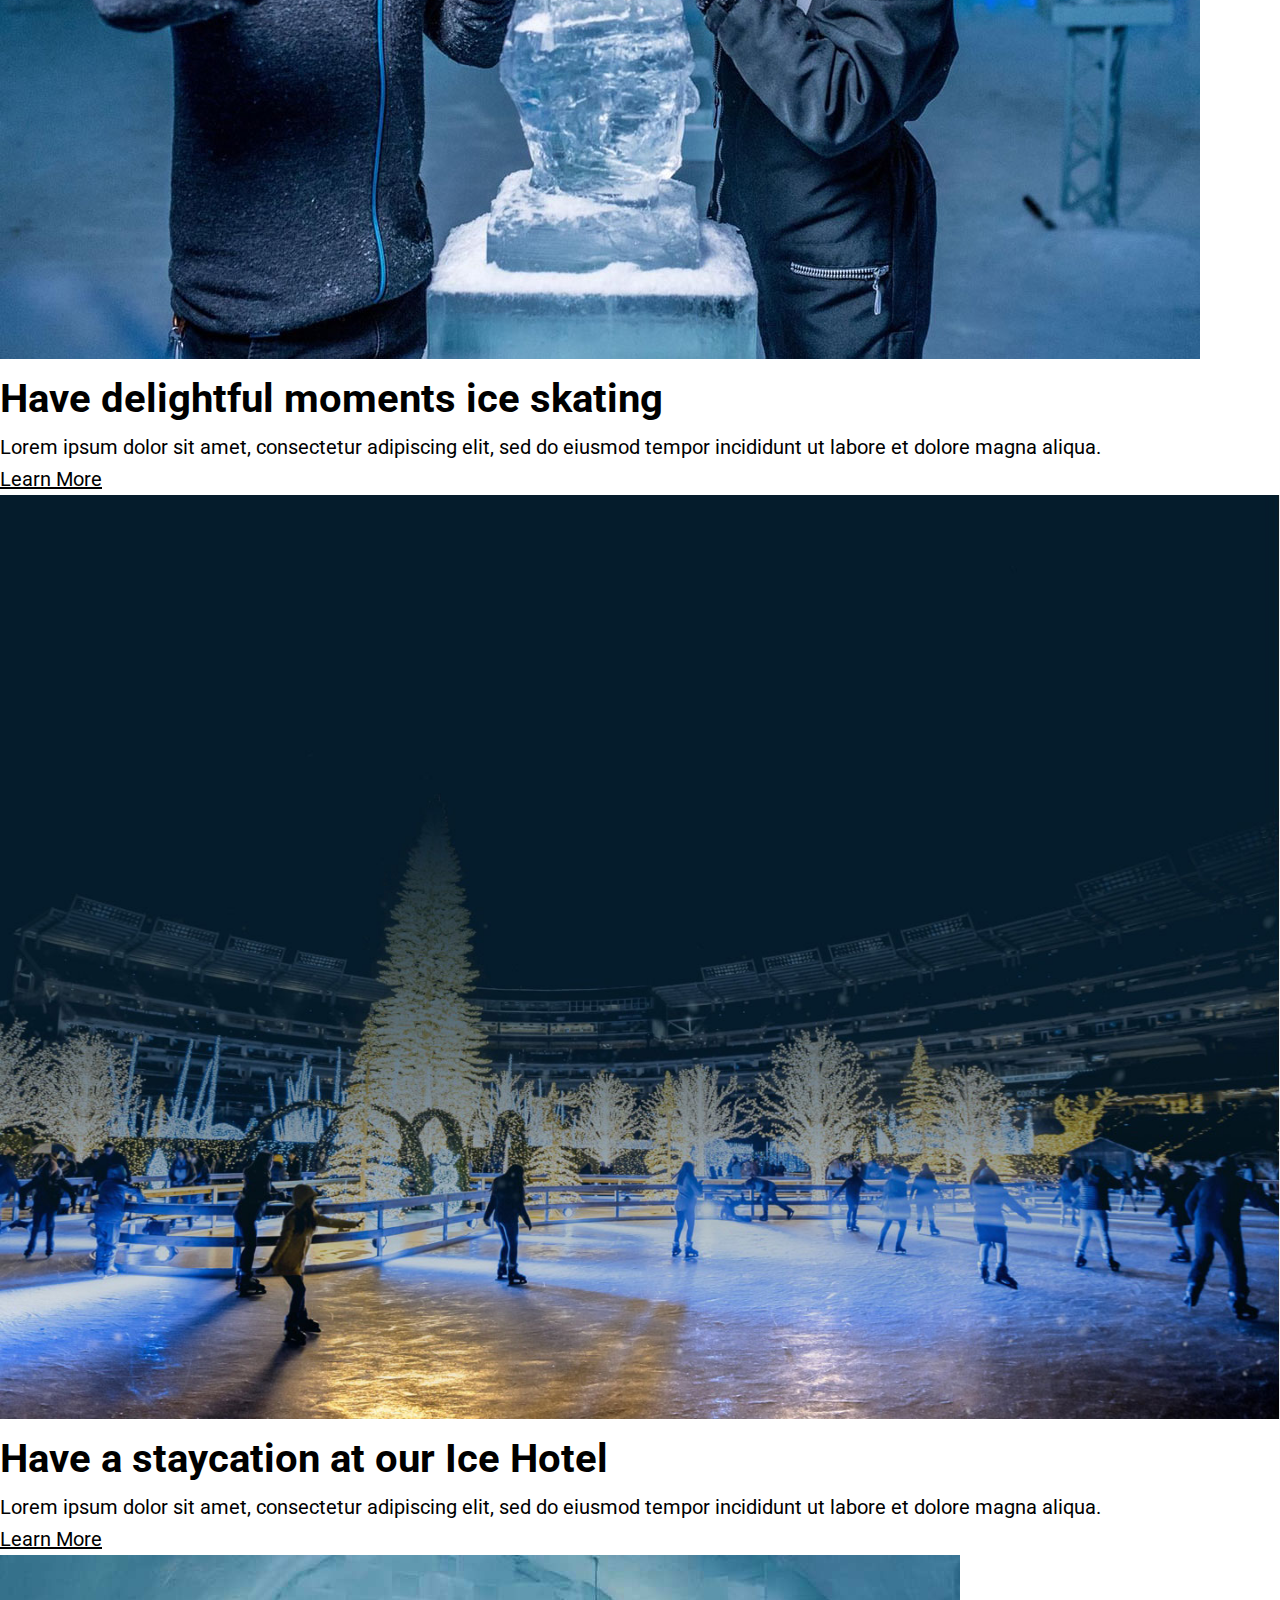
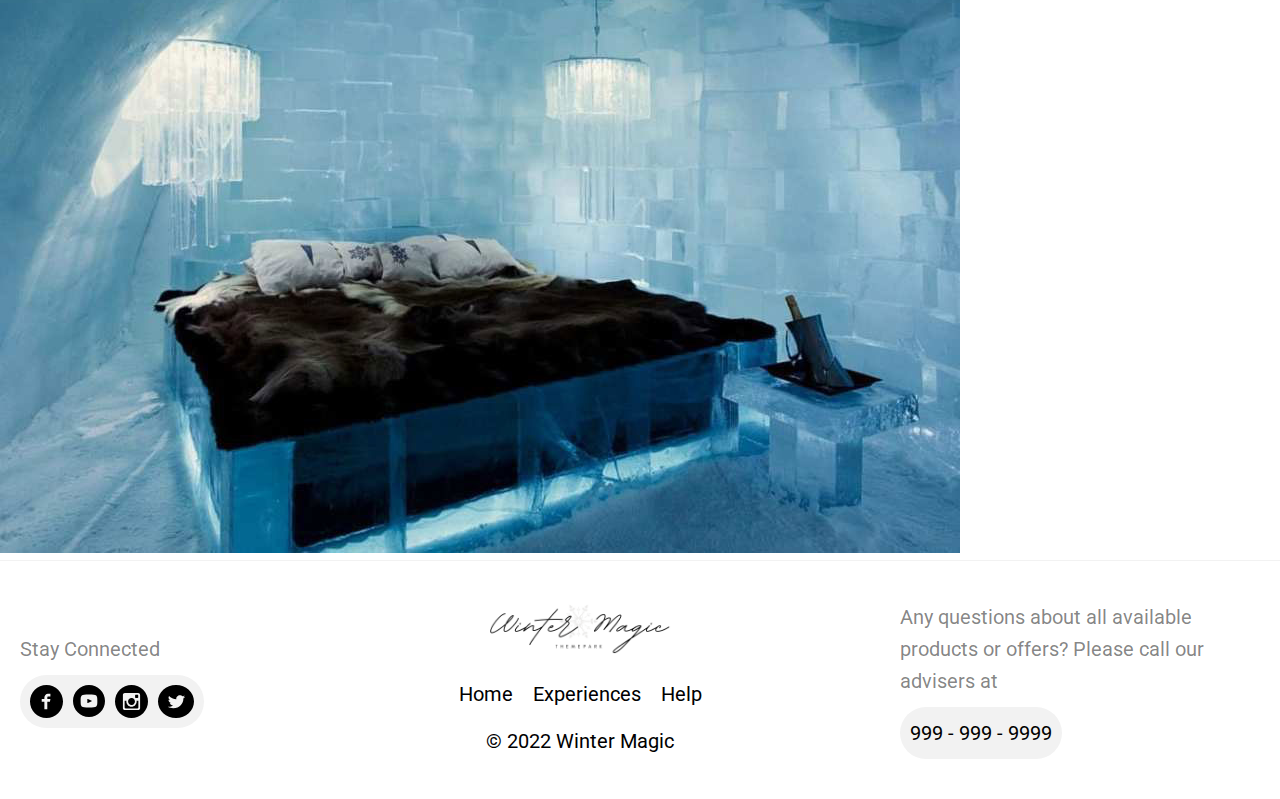
==== commit b98613fc: "Install fonts" ====
--- a/experiences.html
+++ b/experiences.html
@@ -11,6 +11,12 @@
     <!-- Title of The Page-->
     <title>Experiences - Winter Magic</title>
     <link rel="stylesheet" href="assets/styles/index.css" />
+    <link rel="preconnect" href="https://fonts.googleapis.com" />
+    <link rel="preconnect" href="https://fonts.gstatic.com" crossorigin />
+    <link
+      href="https://fonts.googleapis.com/css2?family=Roboto:wght@400;700&display=swap"
+      rel="stylesheet"
+    />
   </head>
   <body>
     <!--Header Tag is used to define the header of the page-->
--- a/assets/styles/index.css
+++ b/assets/styles/index.css
@@ -7,6 +7,10 @@
    v2.0 | 20110126
    License: none (public domain)
 */
+html {
+  font-size: 62.5%;
+}
+
 html,
 body,
 div,
@@ -91,8 +95,7 @@
   margin: 0;
   padding: 0;
   border: 0;
-  font-size: 17px;
-  font-size: 1rem;
+  font-size: 1.4rem;
   font: inherit;
   vertical-align: baseline;
 }
@@ -136,15 +139,33 @@
 /* 
     Global
 */
+body {
+  font-family: "Roboto", sans-serif;
+  color: #000;
+  font-weight: 400;
+}
+
+h1,
+h2,
+h3,
+h4,
+h5,
+h6 {
+  font-family: "Roboto", sans-serif;
+  font-weight: 700;
+}
+
+a {
+  color: #000;
+}
+
 body p,
-body h1,
-body h2,
-body h3,
-body h4,
-body h5,
-body h6,
 body a {
-  color: #000;
+  font-size: 1.25rem;
+}
+
+body h2 {
+  font-size: 2.5rem;
 }
 
 img {
@@ -245,6 +266,56 @@
 }
 
 /* 
+    Newsletter
+*/
+.wm-signup-container {
+  background: #f2f2f2;
+  padding: 60px 0;
+}
+
+.wm-signup-container .wm-grid-row {
+  grid-template-columns: 50% auto;
+}
+
+.wm-signup-container label {
+  display: none;
+}
+
+.wm-signup-container input {
+  width: 100%;
+  padding: 12px 20px;
+  margin: 8px 0;
+  box-sizing: border-box;
+  border: 1px solid #555;
+  outline: none;
+  border-radius: 5px;
+  font-size: 1.2rem;
+}
+
+input:focus {
+  background-color: lightblue;
+}
+
+.wm-signup-container button {
+  padding: 12px 20px;
+  background: #000000;
+  border-radius: 5px;
+  color: #fff;
+  width: 100%;
+  cursor: pointer;
+  font-size: 1.25rem;
+}
+
+.wm-signup-container button:hover {
+  background: rgba(0, 0, 0, 0.8);
+}
+
+.wm-signup-container form {
+  width: 400px;
+  margin-left: auto;
+}
+
+/* 
     Footer
 */
 footer {
@@ -258,16 +329,17 @@
 
 footer .wm-grid-row-3 {
   display: grid;
-  grid-template-columns: 200px auto 320px;
+  grid-template-columns: 240px auto 360px;
   align-items: center;
   grid-column-gap: 20px;
   overflow-wrap: anywhere;
 }
 
 footer .social-container h2 {
-  font-size: 16px;
+  font-size: 1.25rem;
   color: rgba(0, 0, 0, 0.49);
   margin-bottom: 10px;
+  font-weight: normal;
 }
 
 footer .social-container nav {
@@ -341,7 +413,7 @@
 
 footer .contact-container p {
   color: rgba(0, 0, 0, 0.49);
-  font-size: 16px;
+  font-size: 1.25rem;
   margin-bottom: 10px;
 }
 
@@ -398,6 +470,19 @@
     margin-left: 1em;
   }
 
+  .wm-signup-container .wm-grid-row {
+    grid-template-columns: auto;
+  }
+
+  .wm-signup-container {
+    padding: 30px 0 40px;
+  }
+
+  .wm-signup-container form {
+    margin-right: auto;
+    margin-top: 30px;
+  }
+
   footer .wm-grid-row-3 {
     grid-template-columns: auto;
     grid-row-gap: 30px;
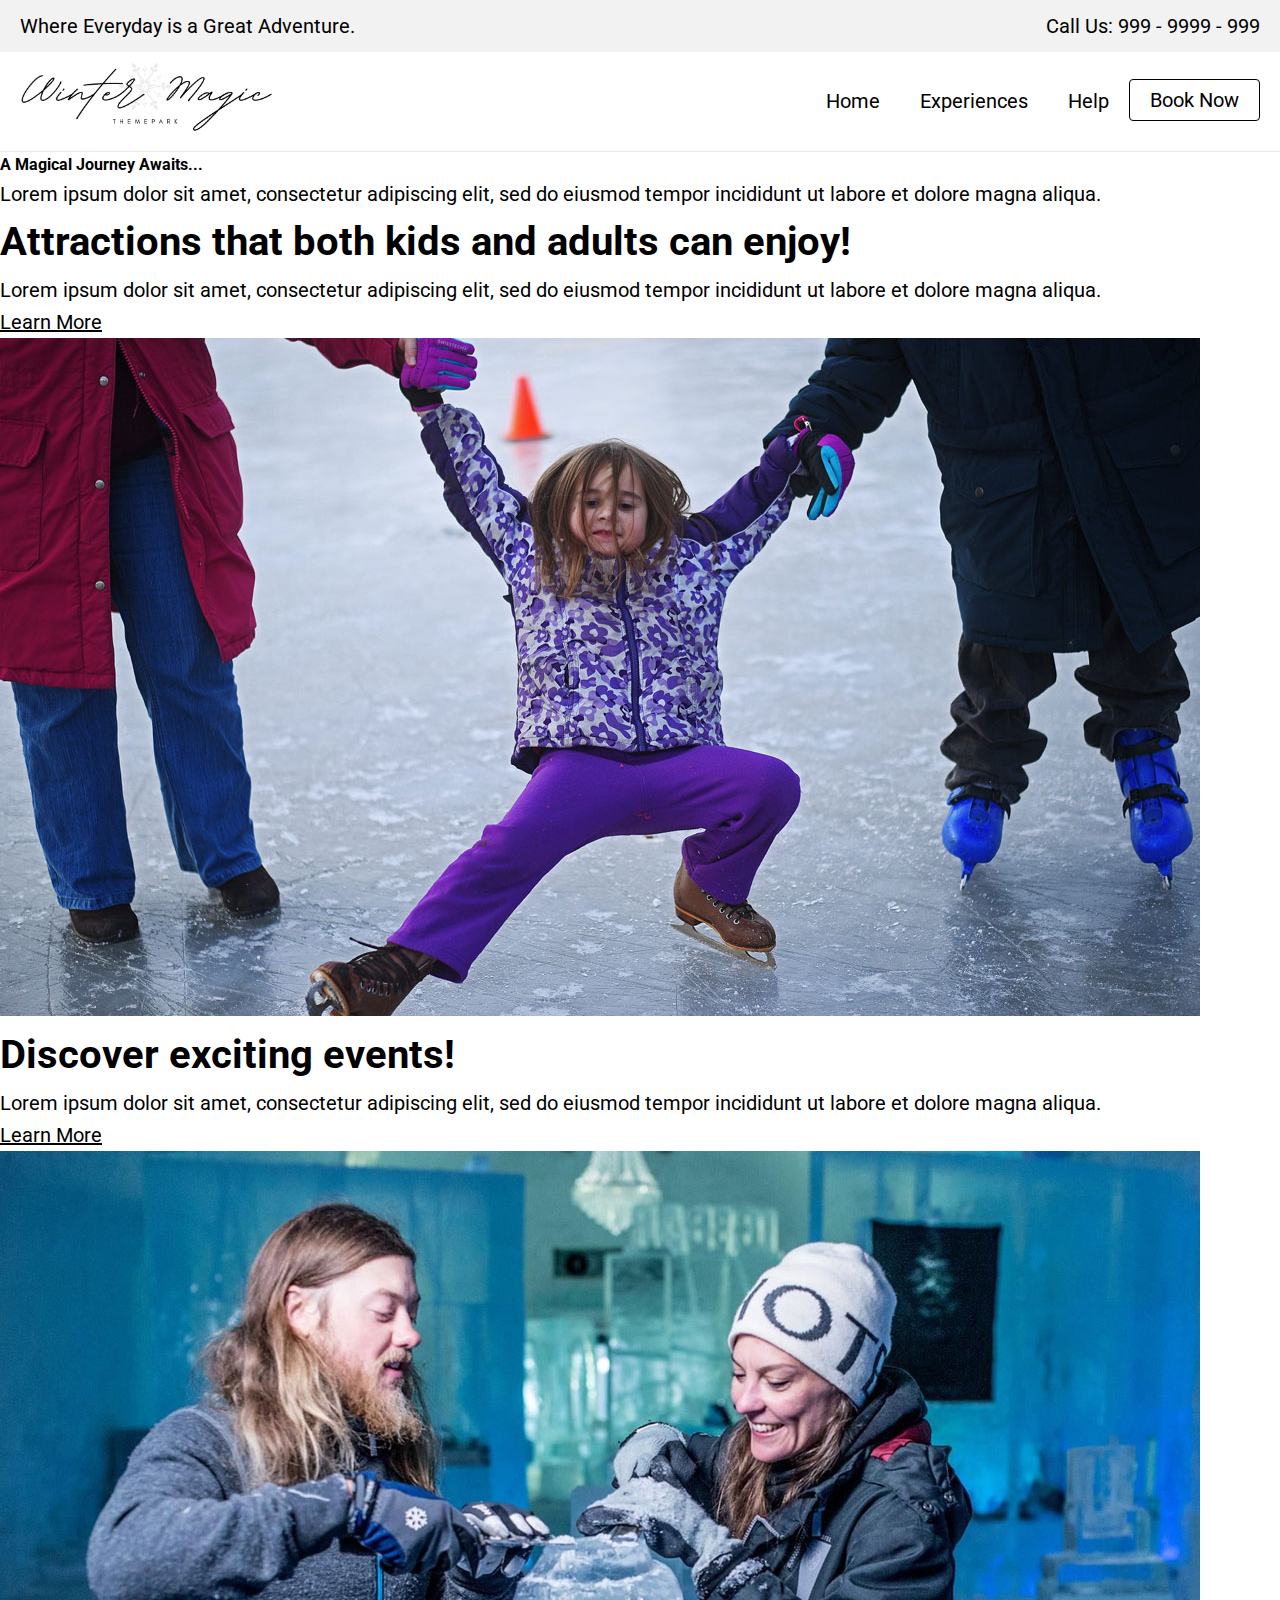
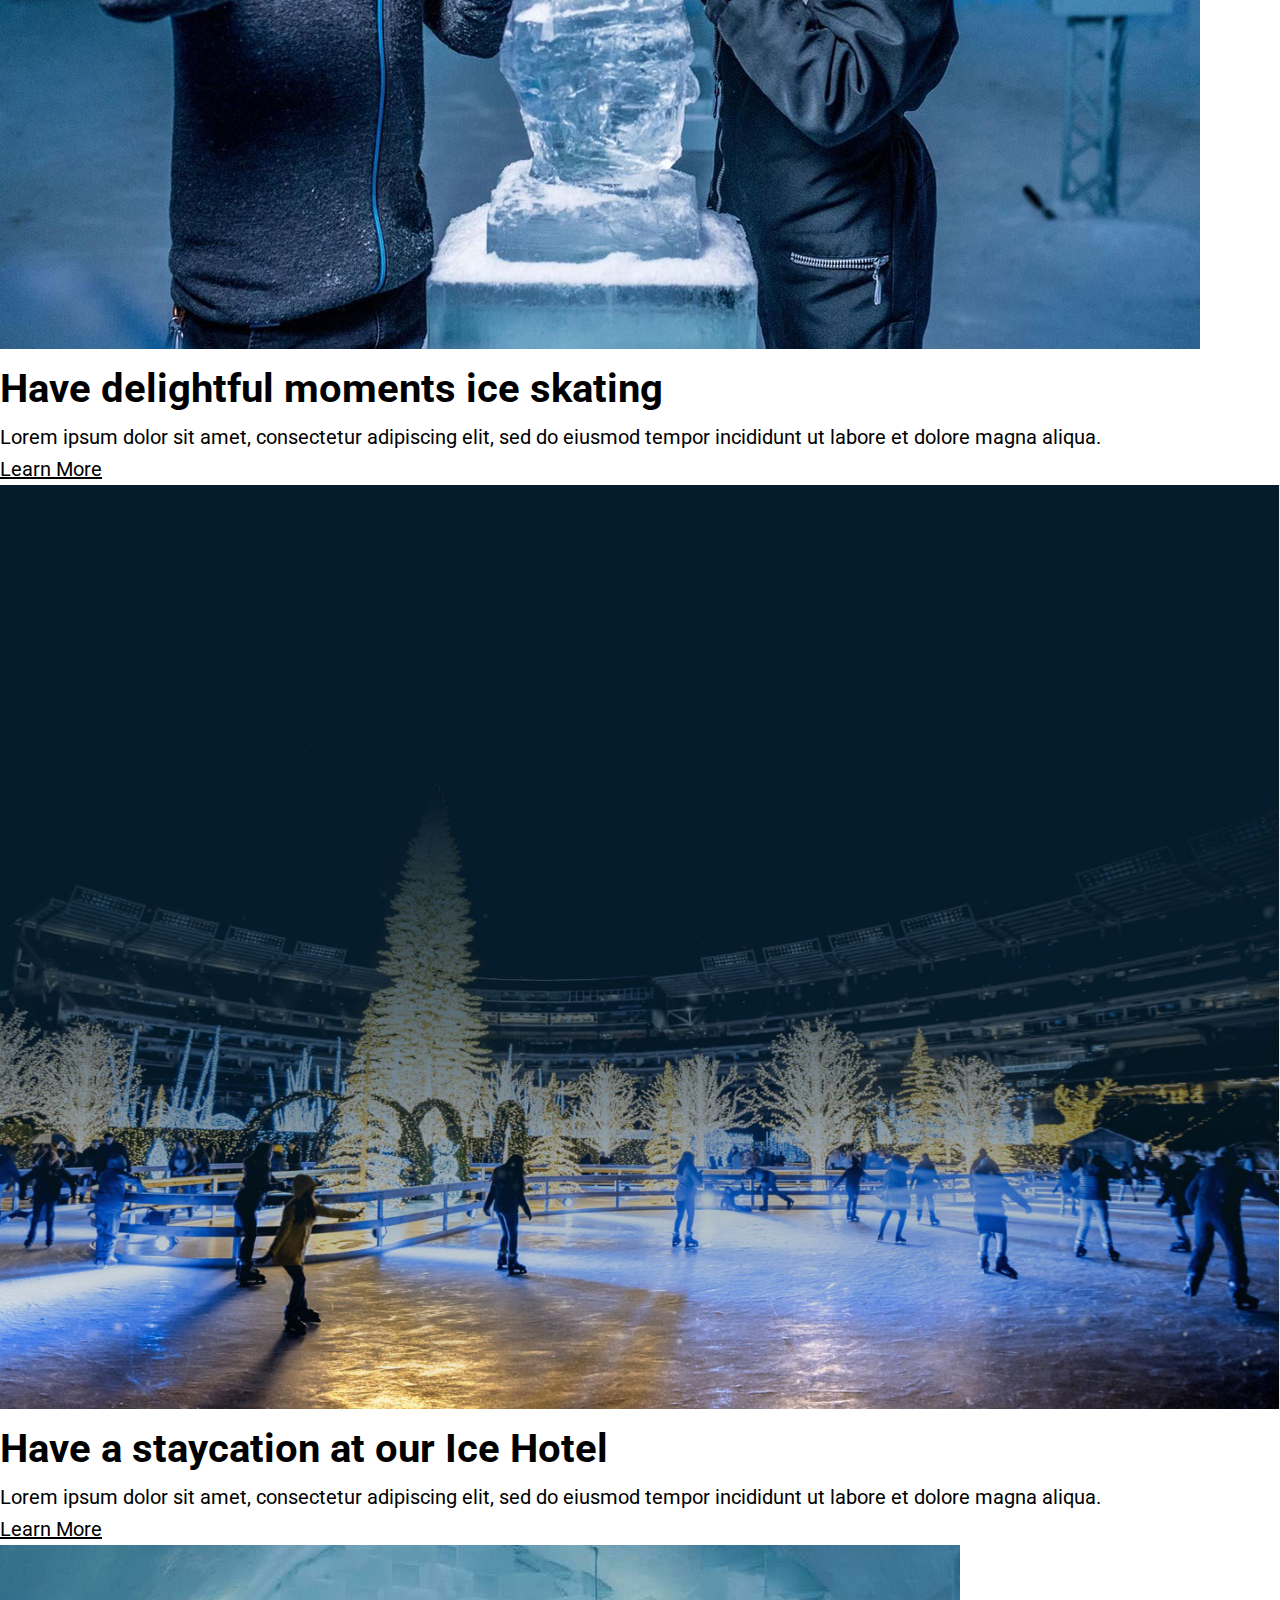
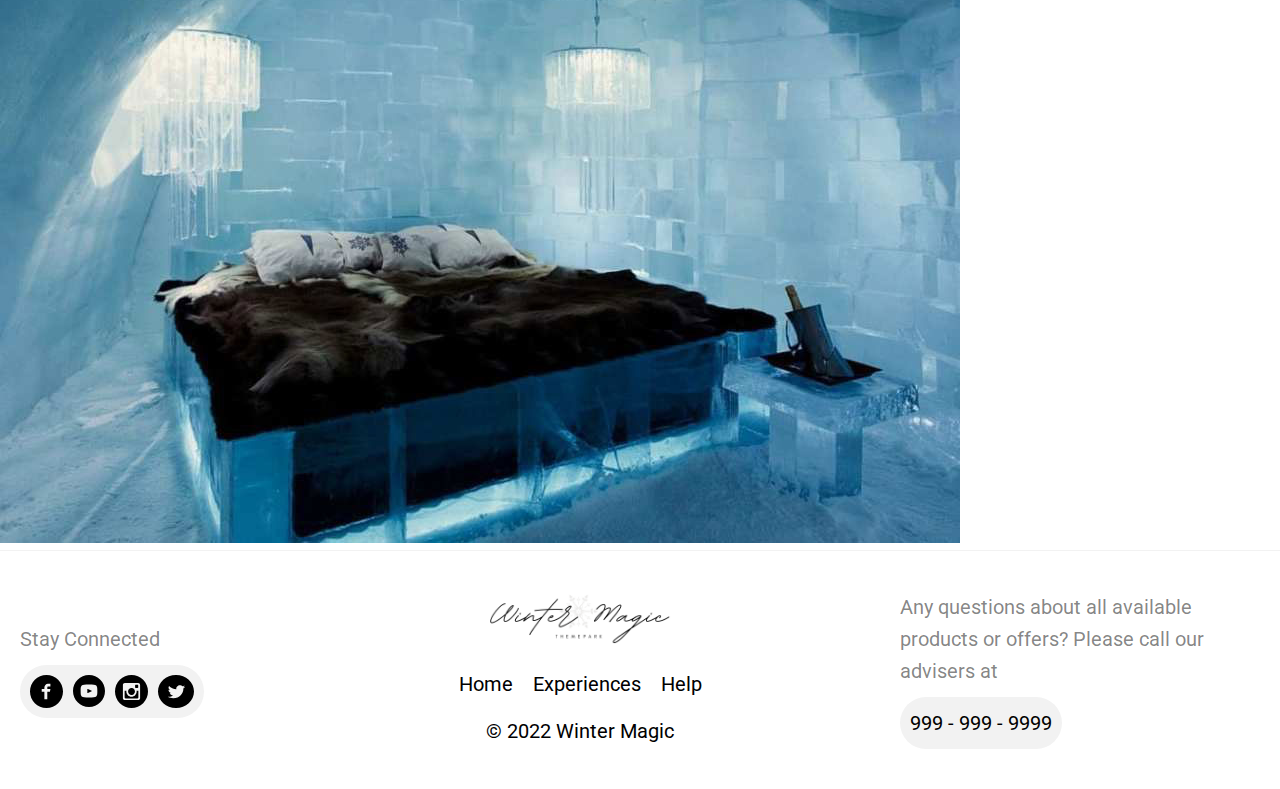
==== commit 191690e6: "Homepage" ====
--- a/experiences.html
+++ b/experiences.html
@@ -66,7 +66,7 @@
                 <li><a href="./experiences.html">Experiences</a></li>
                 <li><a href="./help.html">Help</a></li>
                 <!-- a link with # means this link is target specific part of the page -->
-                <li><a href="#tickets" class="button">Book Now</a></li>
+                <li><a href="#tickets" class="button btn-inverse">Book Now</a></li>
 
                 <a
                   href="javascript:void(0);"
--- a/assets/styles/index.css
+++ b/assets/styles/index.css
@@ -187,6 +187,29 @@
   grid-column-gap: 20px;
   overflow-wrap: anywhere;
 }
+
+.button {
+  border: 1px solid #000;
+  line-height: 40px;
+  border-radius: 4px;
+  padding: 0 1em;
+  display: inline-block;
+  text-decoration: none;
+}
+
+.btn-inverse:hover {
+  color: #fff;
+  background: #000;
+}
+
+.wm-info-box h2 {
+  margin-bottom: 15px;
+}
+
+.wm-info-box .button {
+  margin-top: 25px;
+  padding: 0.25em 3em;
+}
 /* 
     Header
 */
@@ -208,7 +231,6 @@
   padding-top: 10px;
   padding-bottom: 10px;
   border-bottom: 1px solid #eaeaea;
-  margin-bottom: 10px;
 }
 
 .wm-main-header-wrap .wm-logo {
@@ -266,6 +288,167 @@
 }
 
 /* 
+    Home - Banner
+*/
+.home .wm-banner {
+  background: url(/assets/images/8.-Ice-rink.jpg);
+  background-size: cover;
+  background-position: center bottom;
+}
+
+.home .wm-banner h1 {
+  font-size: 3.5rem;
+}
+
+.home .wm-banner p {
+  font-size: 1.5rem;
+}
+
+.home .wm-banner h1,
+.home .wm-banner p {
+  color: #fff;
+  text-shadow: #000 1px 1px 0;
+}
+
+.home .wm-banner a {
+  background: #fff;
+  color: #000;
+  border: 1px solid #fff;
+}
+
+.home .wm-banner a:hover {
+  background: rgba(255, 255, 255, 0.8);
+}
+
+.home .wm-banner .wm-info-box {
+  width: 500px;
+  max-width: 100%;
+  padding: 11% 0;
+}
+
+/* 
+    Home - Year-round 
+*/
+.wm-year-round-container {
+  padding-top: 5%;
+  padding-bottom: 5%;
+  text-align: center;
+  width: 700px;
+  max-width: 100%;
+  margin: 0 auto;
+}
+
+/* 
+    Home - Start Journey
+*/
+.wm-start-Journey-container {
+  background: #f2f2f2;
+  padding-top: 5%;
+  padding-bottom: 5%;
+}
+
+.wm-start-Journey-container .wm-section-header {
+  text-align: center;
+  margin-bottom: 4%;
+}
+
+.wm-prices-container {
+  display: grid;
+  grid-template-columns: auto auto auto;
+  align-items: center;
+  grid-column-gap: 20px;
+  overflow-wrap: anywhere;
+}
+
+.wm-prices-container .wm-price-table {
+  background: #fff;
+  border-radius: 20px;
+}
+
+.wm-prices-container .wm-price-table:hover {
+  box-shadow: 0 5px 20px 0px rgba(88, 42, 212, 0.15);
+  transform: translateY(-1px);
+}
+
+.wm-prices-container .wm-price-table h3 {
+  font-size: 2rem;
+  text-align: center;
+  padding-top: 30px;
+  padding-bottom: 30px;
+}
+
+.wm-prices-container .wm-price {
+  display: block;
+  background-color: #c4c4c4;
+  border-radius: 20px;
+  padding: 15px 0;
+  text-align: center;
+  font-size: 1.4rem;
+  font-weight: bold;
+}
+
+.wm-prices-container .wm-price span {
+  font-size: 1.6rem;
+}
+
+.wm-prices-container ul {
+  list-style: disc;
+  margin: 30px 50px; 
+}
+
+/* 
+    Home - Experience 
+*/
+.wm-experience-container img {
+  border-radius: 20px;
+}
+
+.wm-experience-container {
+  padding-top: 5%;
+  padding-bottom: 5%;
+}
+
+.wm-experience-container .wm-info-box {
+  padding-right: 10%;
+}
+
+/* 
+    Home - Plan 
+*/
+.wm-plan-container {
+  background-color: #f2f2f2;
+}
+
+.wm-plan-container img {
+  border-radius: 20px;
+}
+
+.wm-plan-container {
+  padding-top: 5%;
+  padding-bottom: 5%;
+}
+
+.wm-plan-container .wm-info-box {
+  padding-left: 10%;
+}
+
+/* 
+    Home - Exclusive 
+*/
+.wm-exclusive-container img {
+  border-radius: 20px;
+}
+
+.wm-exclusive-container {
+  padding-top: 5%;
+  padding-bottom: 5%;
+}
+
+.wm-exclusive-container .wm-info-box {
+  padding-right: 10%;
+}
+
+/* 
     Newsletter
 */
 .wm-signup-container {
@@ -470,6 +653,35 @@
     margin-left: 1em;
   }
 
+  .wm-experience-container,
+  .wm-plan-container,
+  .wm-exclusive-container,
+  .wm-year-round-container,
+  .wm-start-Journey-container  {
+    padding-top: 50px;
+    padding-bottom: 50px;
+  }
+
+  .wm-start-Journey-container .wm-section-header {
+    margin-bottom: 30px;
+  }
+
+  .wm-experience-container .wm-grid-row,
+  .wm-plan-container .wm-grid-row,
+  .wm-exclusive-container .wm-grid-row {
+    grid-template-columns: auto;
+  }
+
+  .wm-experience-container .wm-info-box,
+  .wm-exclusive-container .wm-info-box {
+    order: 2;
+    padding-right: 0;
+  }
+
+  .wm-plan-container .wm-info-box {
+    padding-left: 0;
+  }
+
   .wm-signup-container .wm-grid-row {
     grid-template-columns: auto;
   }
@@ -483,6 +695,14 @@
     margin-top: 30px;
   }
 
+  .wm-prices-container {
+    grid-template-columns: auto;
+  }
+
+  .wm-prices-container .wm-price-table {
+    margin-bottom: 25px;
+  }
+
   footer .wm-grid-row-3 {
     grid-template-columns: auto;
     grid-row-gap: 30px;
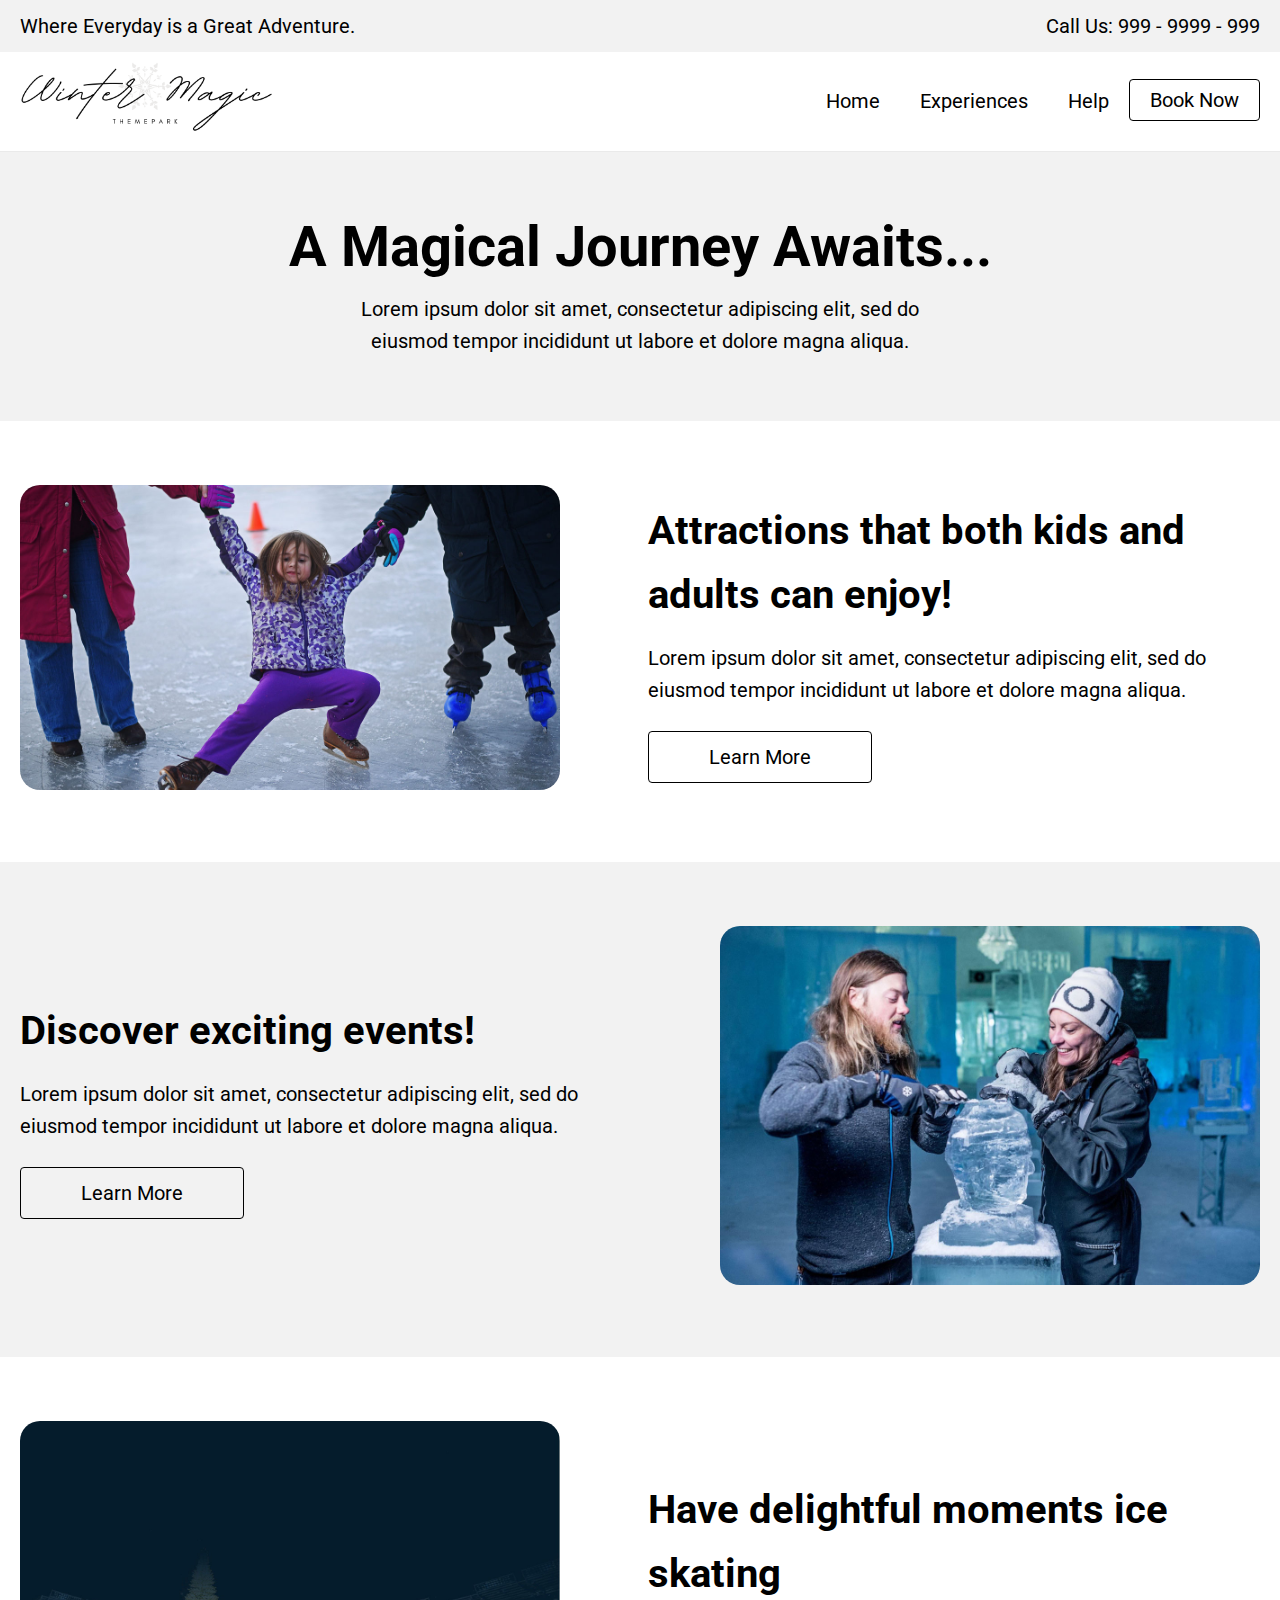
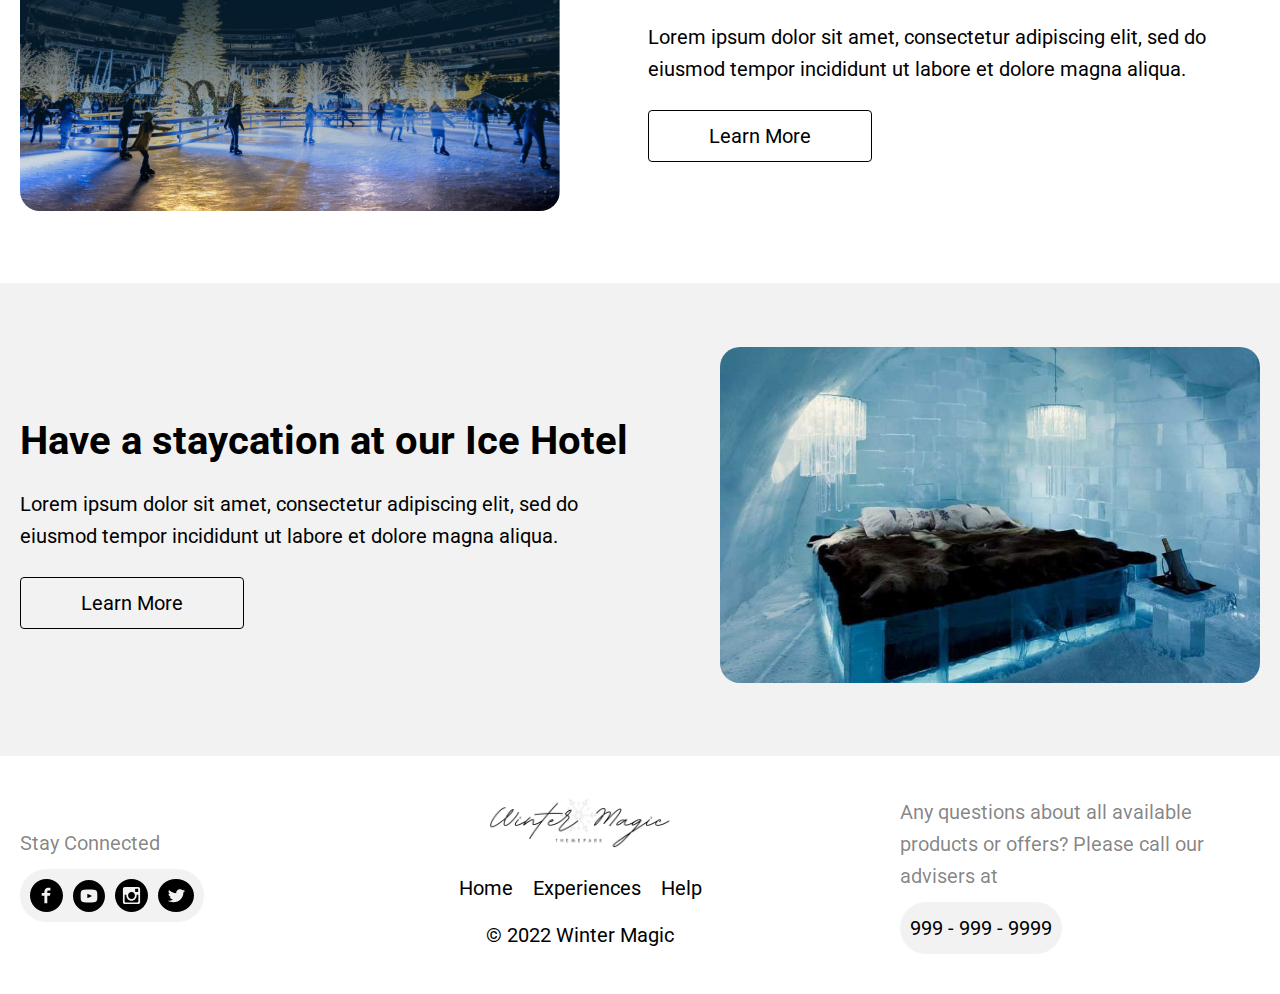
==== commit 107c87cf: "experiences page" ====
--- a/experiences.html
+++ b/experiences.html
@@ -18,7 +18,7 @@
       rel="stylesheet"
     />
   </head>
-  <body>
+  <body class="experiences">
     <!--Header Tag is used to define the header of the page-->
     <header>
       <!--Above header-->
@@ -66,7 +66,9 @@
                 <li><a href="./experiences.html">Experiences</a></li>
                 <li><a href="./help.html">Help</a></li>
                 <!-- a link with # means this link is target specific part of the page -->
-                <li><a href="#tickets" class="button btn-inverse">Book Now</a></li>
+                <li>
+                  <a href="#tickets" class="button btn-inverse">Book Now</a>
+                </li>
 
                 <a
                   href="javascript:void(0);"
@@ -100,9 +102,9 @@
 
     <main>
       <!-- Hero banner -->
-      <section>
-        <!--Content container-->
-        <div>
+      <section class="wm-banner">
+        <!--Content container-->
+        <div class="wm-container">
           <!-- Heading After heading -->
           <h1>A Magical Journey Awaits...</h1>
           <!-- Paragraph After Header -->
@@ -113,82 +115,90 @@
         </div>
       </section>
 
-      <section>
-        <!--Content container-->
-        <div>
-          <div>
-            <h2>Attractions that both kids and adults can enjoy!</h2>
-            <p>
-              Lorem ipsum dolor sit amet, consectetur adipiscing elit, sed do
-              eiusmod tempor incididunt ut labore et dolore magna aliqua.
-            </p>
-            <a href="#">Learn More</a>
-          </div>
-          <div>
-            <img
-              src="./assets/images/5.-Ice-rink.jpg"
-              alt="Girl Slipping on ice rink"
-            />
-          </div>
-        </div>
-      </section>
-
-      <section>
-        <!--Content container-->
-        <div>
-          <div>
-            <h2>Discover exciting events!</h2>
-            <p>
-              Lorem ipsum dolor sit amet, consectetur adipiscing elit, sed do
-              eiusmod tempor incididunt ut labore et dolore magna aliqua.
-            </p>
-            <a href="#">Learn More</a>
-          </div>
-          <div>
-            <img
-              src="./assets/images/3.-Ice-sculptures.jpg"
-              alt="couple creating ice sculptures"
-            />
-          </div>
-        </div>
-      </section>
-
-      <section>
-        <!--Content container-->
-        <div>
-          <div>
-            <h2>Have delightful moments ice skating</h2>
-            <p>
-              Lorem ipsum dolor sit amet, consectetur adipiscing elit, sed do
-              eiusmod tempor incididunt ut labore et dolore magna aliqua.
-            </p>
-            <a href="#">Learn More</a>
-          </div>
-          <div>
-            <img
-              src="./assets/images/8.-Ice-rink.jpg"
-              alt="different people on ice rink"
-            />
-          </div>
-        </div>
-      </section>
-
-      <section>
-        <!--Content container-->
-        <div>
-          <div>
-            <h2>Have a staycation at our Ice Hotel</h2>
-            <p>
-              Lorem ipsum dolor sit amet, consectetur adipiscing elit, sed do
-              eiusmod tempor incididunt ut labore et dolore magna aliqua.
-            </p>
-            <a href="#">Learn More</a>
-          </div>
-          <div>
-            <img
-              src="./assets/images/4.-Ice-hotel.jpg"
-              alt="bed room in ice hotel"
-            />
+      <section class="wm-attractions-container">
+        <!--Content container-->
+        <div class="wm-container">
+          <div class="wm-grid-row">
+            <div>
+              <img
+                src="./assets/images/5.-Ice-rink.jpg"
+                alt="Girl Slipping on ice rink"
+              />
+            </div>
+            <div class="wm-info-box">
+              <h2>Attractions that both kids and adults can enjoy!</h2>
+              <p>
+                Lorem ipsum dolor sit amet, consectetur adipiscing elit, sed do
+                eiusmod tempor incididunt ut labore et dolore magna aliqua.
+              </p>
+              <a href="#" class="button btn-inverse">Learn More</a>
+            </div>
+          </div>
+        </div>
+      </section>
+
+      <section class="wm-discover-container">
+        <!--Content container-->
+        <div class="wm-container">
+          <div class="wm-grid-row">
+            <div class="wm-info-box">
+              <h2>Discover exciting events!</h2>
+              <p>
+                Lorem ipsum dolor sit amet, consectetur adipiscing elit, sed do
+                eiusmod tempor incididunt ut labore et dolore magna aliqua.
+              </p>
+              <a href="#" class="button btn-inverse">Learn More</a>
+            </div>
+            <div>
+              <img
+                src="./assets/images/3.-Ice-sculptures.jpg"
+                alt="couple creating ice sculptures"
+              />
+            </div>
+          </div>
+        </div>
+      </section>
+
+      <section class="wm-delightful-container">
+        <!--Content container-->
+        <div class="wm-container">
+          <div class="wm-grid-row">
+            <div>
+              <img
+                src="./assets/images/8.-Ice-rink.jpg"
+                alt="different people on ice rink"
+              />
+            </div>
+            <div class="wm-info-box">
+              <h2>Have delightful moments ice skating</h2>
+              <p>
+                Lorem ipsum dolor sit amet, consectetur adipiscing elit, sed do
+                eiusmod tempor incididunt ut labore et dolore magna aliqua.
+              </p>
+              <a href="#" class="button btn-inverse">Learn More</a>
+            </div>
+          </div>
+        </div>
+      </section>
+
+      <section class="wm-staycation-container">
+        <!--Content container-->
+        <div class="wm-container">
+          <div class="wm-grid-row">
+            <div class="wm-info-box">
+              <h2>Have a staycation at our Ice Hotel</h2>
+              <p>
+                Lorem ipsum dolor sit amet, consectetur adipiscing elit, sed do
+                eiusmod tempor incididunt ut labore et dolore magna aliqua.
+              </p>
+              <a href="#" class="button btn-inverse">Learn More</a>
+            </div>
+            <div>
+              <img
+                src="./assets/images/4.-Ice-hotel.jpg"
+                alt="bed room in ice hotel"
+              />
+            </div>
           </div>
         </div>
       </section>
--- a/assets/styles/index.css
+++ b/assets/styles/index.css
@@ -164,6 +164,10 @@
   font-size: 1.25rem;
 }
 
+.wm-banner h1 {
+  font-size: 3.5rem;
+}
+
 body h2 {
   font-size: 2.5rem;
 }
@@ -296,10 +300,6 @@
   background-position: center bottom;
 }
 
-.home .wm-banner h1 {
-  font-size: 3.5rem;
-}
-
 .home .wm-banner p {
   font-size: 1.5rem;
 }
@@ -498,6 +498,94 @@
   margin-left: auto;
 }
 
+
+/* 
+    Experiences - Banner
+*/
+.experiences .wm-banner {
+  background: #F2F2F2;
+  text-align: center;
+  padding: 4% 0 5%;
+}
+
+.experiences .wm-banner p {
+  width: 600px;
+  max-width: 100%;
+  margin: 0 auto;
+}
+
+/* 
+    Experiences - attractions
+*/
+.wm-attractions-container img {
+  border-radius: 20px;
+}
+
+.wm-attractions-container {
+  padding-top: 5%;
+  padding-bottom: 5%;
+}
+
+.wm-attractions-container .wm-info-box {
+  padding-left: 10%;
+}
+
+/* 
+    Experiences - discover
+*/
+.wm-discover-container {
+  background-color: #f2f2f2;
+}
+
+.wm-discover-container img {
+  border-radius: 20px;
+}
+
+.wm-discover-container {
+  padding-top: 5%;
+  padding-bottom: 5%;
+}
+
+.wm-discover-container .wm-info-box {
+  padding-right: 10%;
+}
+
+/* 
+    Experiences - delightful
+*/
+.wm-delightful-container img {
+  border-radius: 20px;
+}
+
+.wm-delightful-container {
+  padding-top: 5%;
+  padding-bottom: 5%;
+}
+
+.wm-delightful-container .wm-info-box {
+  padding-left: 10%;
+}
+
+/* 
+    Experiences - staycation
+*/
+.wm-staycation-container {
+  background-color: #f2f2f2;
+}
+
+.wm-staycation-container img {
+  border-radius: 20px;
+}
+
+.wm-staycation-container {
+  padding-top: 5%;
+  padding-bottom: 5%;
+}
+
+.wm-staycation-container .wm-info-box {
+  padding-right: 10%;
+}
+
 /* 
     Footer
 */
@@ -657,7 +745,11 @@
   .wm-plan-container,
   .wm-exclusive-container,
   .wm-year-round-container,
-  .wm-start-Journey-container  {
+  .wm-start-Journey-container,
+  .wm-staycation-container,
+  .wm-attractions-container,
+  .wm-delightful-container,
+  .wm-discover-container  {
     padding-top: 50px;
     padding-bottom: 50px;
   }
@@ -668,17 +760,25 @@
 
   .wm-experience-container .wm-grid-row,
   .wm-plan-container .wm-grid-row,
-  .wm-exclusive-container .wm-grid-row {
+  .wm-exclusive-container .wm-grid-row,
+  .wm-staycation-container .wm-grid-row,
+  .wm-attractions-container .wm-grid-row,
+  .wm-delightful-container .wm-grid-row,
+  .wm-discover-container .wm-grid-row {
     grid-template-columns: auto;
   }
 
   .wm-experience-container .wm-info-box,
-  .wm-exclusive-container .wm-info-box {
+  .wm-exclusive-container .wm-info-box,
+  .wm-discover-container .wm-info-box,
+  .wm-staycation-container .wm-info-box{
     order: 2;
     padding-right: 0;
   }
 
-  .wm-plan-container .wm-info-box {
+  .wm-plan-container .wm-info-box,
+  .wm-delightful-container .wm-info-box,
+  .wm-attractions-container .wm-info-box {
     padding-left: 0;
   }
 
@@ -703,6 +803,15 @@
     margin-bottom: 25px;
   }
 
+  .experiences .wm-banner  {
+    padding-top: 50px;
+    padding-bottom: 50px;
+  }
+
+  .experiences .wm-banner h1 { 
+    font-size: 3rem;
+  }
+
   footer .wm-grid-row-3 {
     grid-template-columns: auto;
     grid-row-gap: 30px;
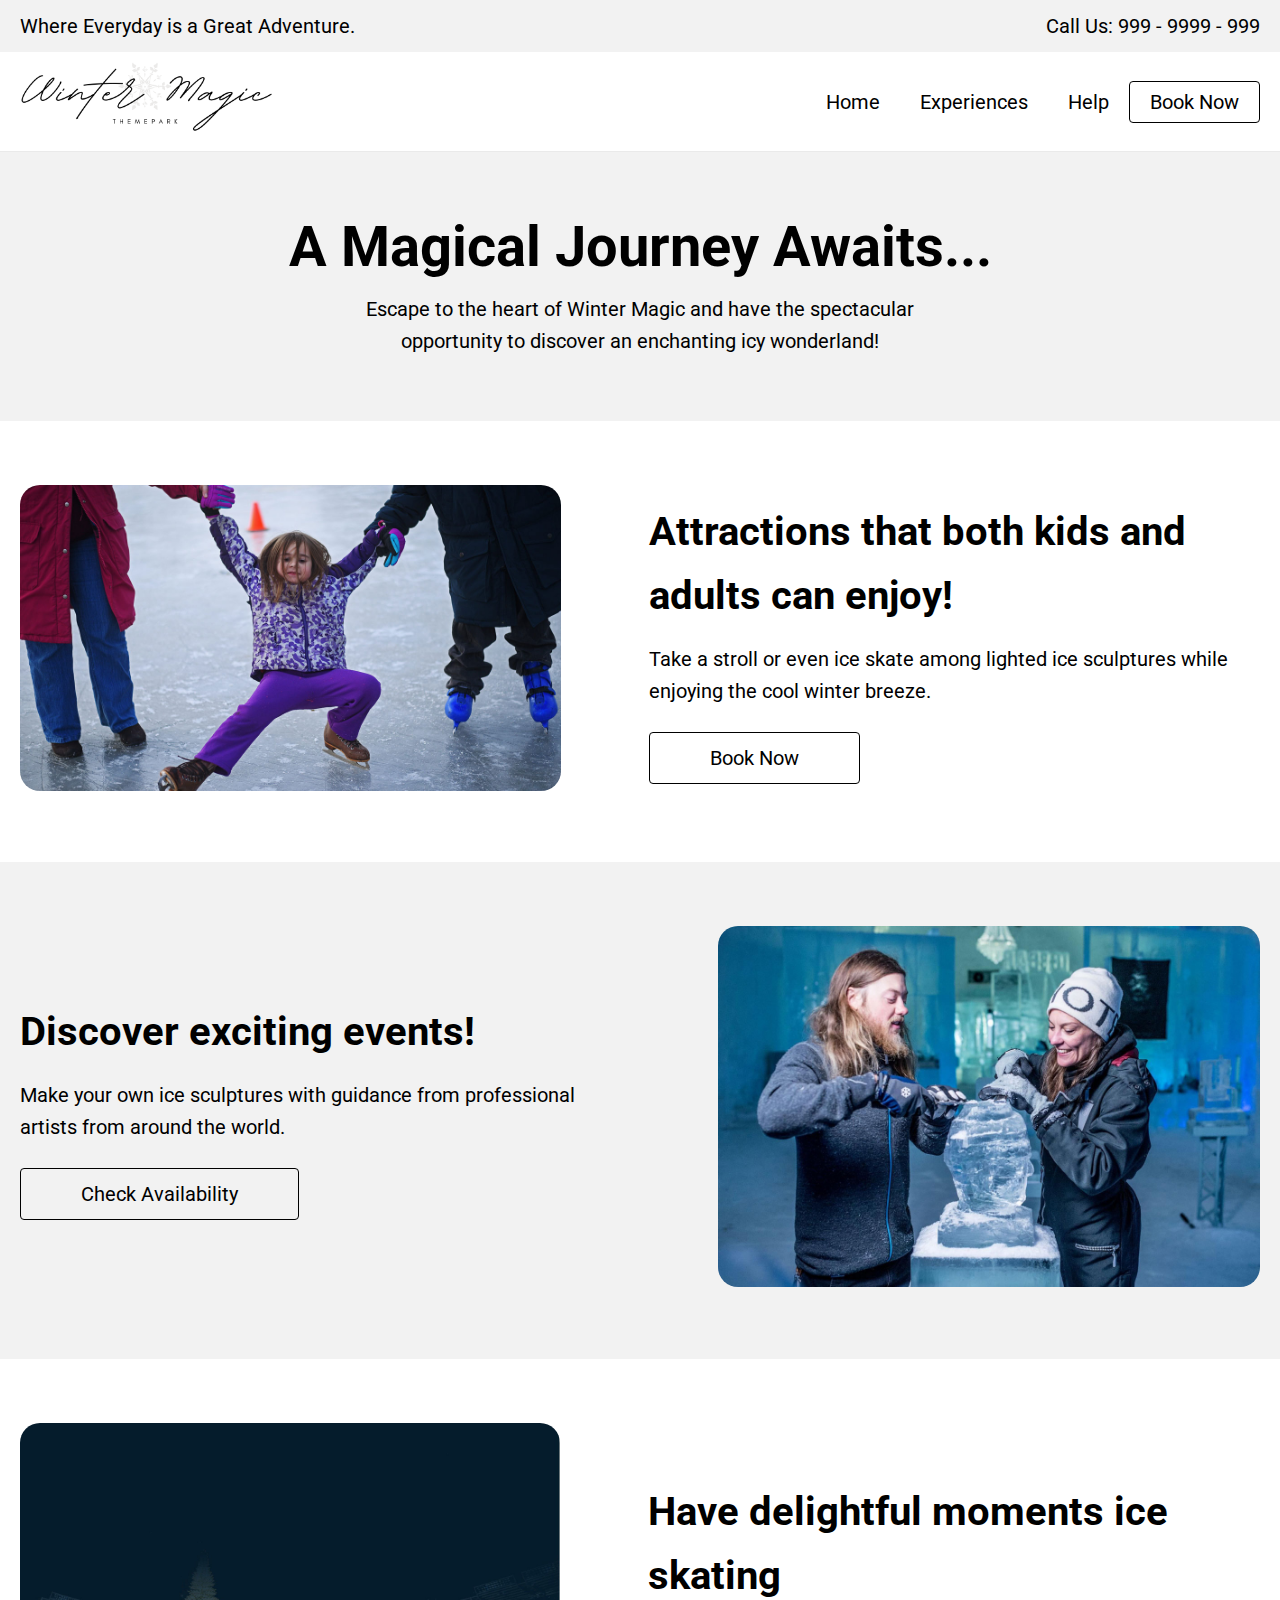
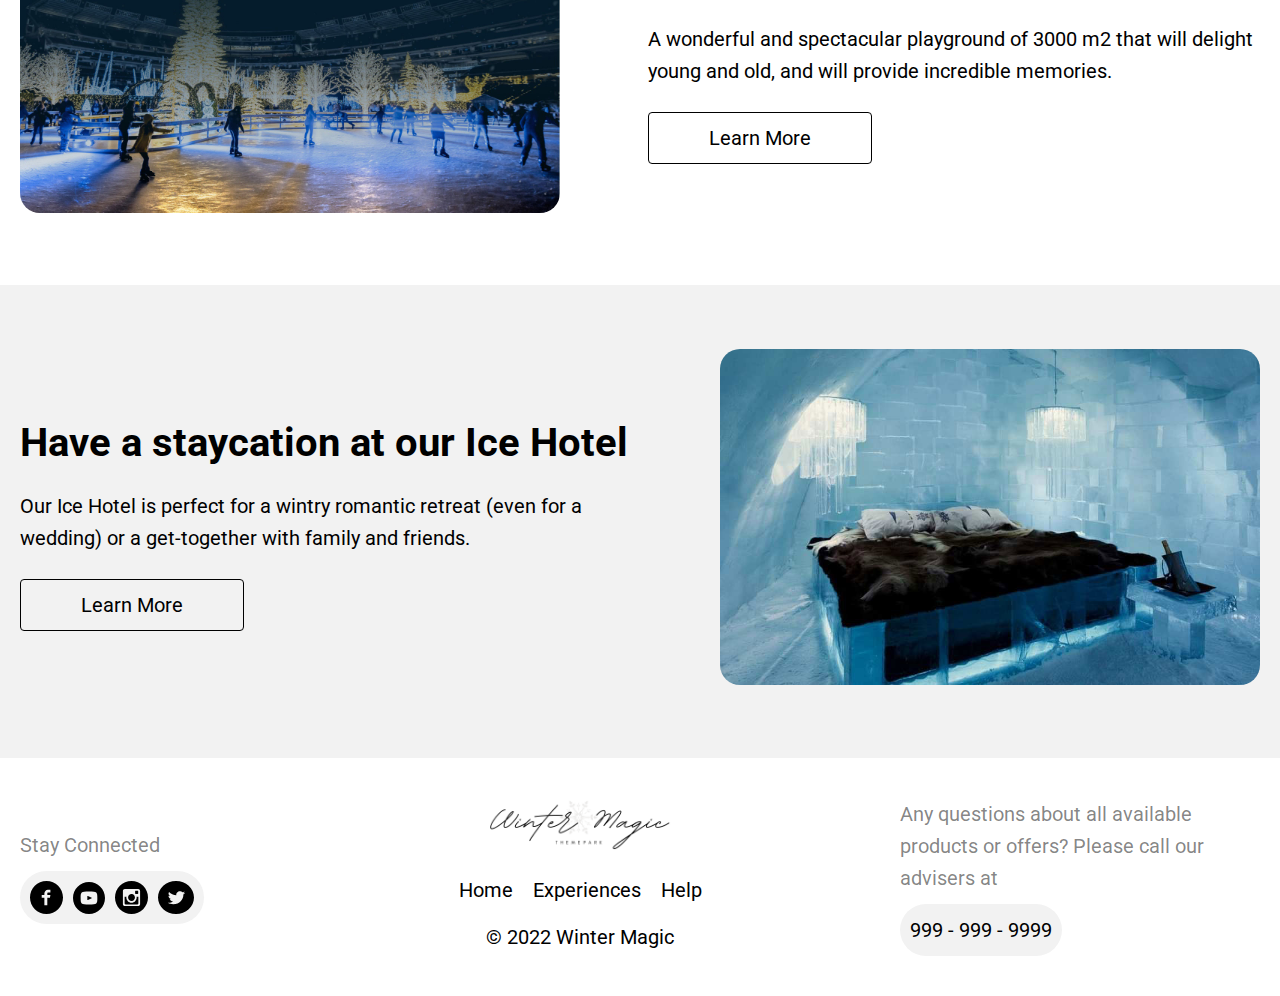
==== commit 8dc34fce: "Help page" ====
--- a/experiences.html
+++ b/experiences.html
@@ -109,8 +109,8 @@
           <h1>A Magical Journey Awaits...</h1>
           <!-- Paragraph After Header -->
           <p>
-            Lorem ipsum dolor sit amet, consectetur adipiscing elit, sed do
-            eiusmod tempor incididunt ut labore et dolore magna aliqua.
+            Escape to the heart of Winter Magic and have the spectacular
+            opportunity to discover an enchanting icy wonderland!
           </p>
         </div>
       </section>
@@ -123,15 +123,16 @@
               <img
                 src="./assets/images/5.-Ice-rink.jpg"
                 alt="Girl Slipping on ice rink"
+                class="slide-right"
               />
             </div>
             <div class="wm-info-box">
               <h2>Attractions that both kids and adults can enjoy!</h2>
               <p>
-                Lorem ipsum dolor sit amet, consectetur adipiscing elit, sed do
-                eiusmod tempor incididunt ut labore et dolore magna aliqua.
-              </p>
-              <a href="#" class="button btn-inverse">Learn More</a>
+                Take a stroll or even ice skate among lighted ice sculptures
+                while enjoying the cool winter breeze.
+              </p>
+              <a href="#" class="button btn-inverse">Book Now</a>
             </div>
           </div>
         </div>
@@ -144,15 +145,16 @@
             <div class="wm-info-box">
               <h2>Discover exciting events!</h2>
               <p>
-                Lorem ipsum dolor sit amet, consectetur adipiscing elit, sed do
-                eiusmod tempor incididunt ut labore et dolore magna aliqua.
-              </p>
-              <a href="#" class="button btn-inverse">Learn More</a>
+                Make your own ice sculptures with guidance from professional
+                artists from around the world.
+              </p>
+              <a href="#" class="button btn-inverse">Check Availability</a>
             </div>
             <div>
               <img
                 src="./assets/images/3.-Ice-sculptures.jpg"
                 alt="couple creating ice sculptures"
+                class="slide-left"
               />
             </div>
           </div>
@@ -167,13 +169,14 @@
               <img
                 src="./assets/images/8.-Ice-rink.jpg"
                 alt="different people on ice rink"
+                class="slide-left"
               />
             </div>
             <div class="wm-info-box">
               <h2>Have delightful moments ice skating</h2>
               <p>
-                Lorem ipsum dolor sit amet, consectetur adipiscing elit, sed do
-                eiusmod tempor incididunt ut labore et dolore magna aliqua.
+                A wonderful and spectacular playground of 3000 m2 that will
+                delight young and old, and will provide incredible memories.
               </p>
               <a href="#" class="button btn-inverse">Learn More</a>
             </div>
@@ -188,8 +191,8 @@
             <div class="wm-info-box">
               <h2>Have a staycation at our Ice Hotel</h2>
               <p>
-                Lorem ipsum dolor sit amet, consectetur adipiscing elit, sed do
-                eiusmod tempor incididunt ut labore et dolore magna aliqua.
+                Our Ice Hotel is perfect for a wintry romantic retreat (even for
+                a wedding) or a get-together with family and friends.
               </p>
               <a href="#" class="button btn-inverse">Learn More</a>
             </div>
@@ -197,6 +200,7 @@
               <img
                 src="./assets/images/4.-Ice-hotel.jpg"
                 alt="bed room in ice hotel"
+                class="slide-right"
               />
             </div>
           </div>
--- a/assets/styles/index.css
+++ b/assets/styles/index.css
@@ -136,6 +136,68 @@
   border-spacing: 0;
 }
 
+/**
+ * ----------------------------------------
+ * animation slide-left
+ * ----------------------------------------
+ */
+@-webkit-keyframes slide-left {
+  0% {
+    -webkit-transform: translateX(-100px);
+    transform: translateX(-100px);
+  }
+  100% {
+    -webkit-transform: translateX(0);
+    transform: translateX(0);
+  }
+}
+@keyframes slide-left {
+  0% {
+    -webkit-transform: translateX(-100px);
+    transform: translateX(-100px);
+  }
+  100% {
+    -webkit-transform: translateX(0);
+    transform: translateX(0);
+  }
+}
+
+/**
+ * ----------------------------------------
+ * animation slide-right
+ * ----------------------------------------
+ */
+@-webkit-keyframes slide-right {
+  0% {
+    -webkit-transform: translateX(100px);
+    transform: translateX(100px);
+  }
+  100% {
+    -webkit-transform: translateX(0);
+    transform: translateX(0);
+  }
+}
+@keyframes slide-right {
+  0% {
+    -webkit-transform: translateX(100px);
+    transform: translateX(100px);
+  }
+  100% {
+    -webkit-transform: translateX(0);
+    transform: translateX(0);
+  }
+}
+
+.slide-left {
+  -webkit-animation: slide-left 0.5s cubic-bezier(0.25, 0.46, 0.45, 0.94) both;
+  animation: slide-left 0.5s cubic-bezier(0.25, 0.46, 0.45, 0.94) both;
+}
+
+.slide-right {
+  -webkit-animation: slide-right 0.5s cubic-bezier(0.25, 0.46, 0.45, 0.94) both;
+  animation: slide-right 0.5s cubic-bezier(0.25, 0.46, 0.45, 0.94) both;
+}
+
 /* 
     Global
 */
@@ -160,7 +222,8 @@
 }
 
 body p,
-body a {
+body a,
+body li {
   font-size: 1.25rem;
 }
 
@@ -393,7 +456,7 @@
 
 .wm-prices-container ul {
   list-style: disc;
-  margin: 30px 50px; 
+  margin: 30px 50px;
 }
 
 /* 
@@ -498,12 +561,11 @@
   margin-left: auto;
 }
 
-
 /* 
     Experiences - Banner
 */
 .experiences .wm-banner {
-  background: #F2F2F2;
+  background: #f2f2f2;
   text-align: center;
   padding: 4% 0 5%;
 }
@@ -586,6 +648,150 @@
   padding-right: 10%;
 }
 
+/* 
+    Help - Banner
+*/
+.help .wm-banner {
+  text-align: center;
+  padding: 4% 0 5%;
+}
+
+.help .wm-banner p {
+  width: 600px;
+  max-width: 100%;
+  margin: 0 auto;
+}
+
+/* 
+    Help - Book
+*/
+.wm-book-container {
+  background-color: #f2f2f2;
+  padding-top: 5%;
+  padding-bottom: 5%;
+}
+
+.wm-book-container .wm-grid-row {
+  grid-template-columns: 450px 475px;
+  grid-column-gap: 50px;
+  justify-content: center;
+}
+
+.wm-book-container .wm-info-box {
+  background-color: #fff;
+  border-radius: 20px;
+  padding: 50px;
+}
+
+.wm-book-container .today-date span {
+  font-weight: bold;
+}
+
+.wm-book-container .open {
+  padding-top: 20px;
+  padding-bottom: 10px;
+}
+
+.wm-book-container .open span {
+  color: green;
+}
+
+.wm-book-container .hours-title {
+  font-size: 1.5rem;
+}
+
+.wm-book-container .hours {
+  font-weight: bold;
+}
+
+.ticket-available,
+.ticket-soldout,
+.ticket-workshops {
+  margin-top: 20px;
+  display: -ms-flexbox;
+  display: -webkit-flex;
+  display: flex;
+  -webkit-align-items: center;
+  -ms-flex-align: center;
+  align-items: center;
+}
+
+.ticket-available:before,
+.ticket-soldout:before,
+.ticket-workshops:before {
+  content: "";
+  width: 32px;
+  height: 32px;
+  display: inline-block;
+  border-radius: 50%;
+  margin-right: 10px;
+}
+
+.ticket-available:before {
+  background: #589c5f;
+}
+
+.ticket-soldout:before {
+  background: #d45b5b;
+}
+
+.ticket-workshops:before {
+  background: #85c7ec;
+}
+
+/* 
+    Help - Map
+*/
+.wm-map-container {
+  padding-top: 5%;
+  padding-bottom: 5%;
+}
+
+.wm-map-container .wm-grid-row {
+  grid-template-columns: 65% auto;
+  grid-column-gap: 50px;
+}
+
+.wm-map-container iframe {
+  border-radius: 20px;
+  width: 100%;
+}
+
+/* 
+    Help - Acccesibility
+*/
+.wm-acccesibility-container {
+  background-color: #f2f2f2;
+  padding-top: 5%;
+  padding-bottom: 5%;
+}
+
+.wm-acccesibility-container .wm-grid-row {
+  grid-template-columns: auto auto;
+  grid-column-gap: 50px;
+}
+
+.wm-acccesibility-container h2 {
+  margin-top: 50px;
+}
+
+.wm-acccesibility-container img {
+  border-radius: 20px;
+}
+
+.wm-acccesibility-container li {
+  display: -ms-flexbox;
+  display: -webkit-flex;
+  display: flex;
+  -webkit-align-items: center;
+  -ms-flex-align: center;
+  align-items: center;
+  margin-bottom: 10px;
+}
+
+.wm-acccesibility-container li img {
+  margin-right: 25px;
+}
 /* 
     Footer
 */
@@ -749,7 +955,10 @@
   .wm-staycation-container,
   .wm-attractions-container,
   .wm-delightful-container,
-  .wm-discover-container  {
+  .wm-discover-container,
+  .wm-book-container,
+  .wm-map-container,
+  .wm-acccesibility-container {
     padding-top: 50px;
     padding-bottom: 50px;
   }
@@ -764,14 +973,30 @@
   .wm-staycation-container .wm-grid-row,
   .wm-attractions-container .wm-grid-row,
   .wm-delightful-container .wm-grid-row,
-  .wm-discover-container .wm-grid-row {
+  .wm-discover-container .wm-grid-row,
+  .wm-book-container .wm-grid-row,
+  .wm-map-container .wm-grid-row,
+  .wm-acccesibility-container .wm-grid-row {
     grid-template-columns: auto;
+  }
+
+  .wm-acccesibility-container h2,
+  .wm-acccesibility-container ul {
+    margin-top: 20px;
+  }
+
+  .wm-book-container .wm-grid-row .wm-info-box {
+    margin-bottom: 25px;
+  }
+
+  .wm-map-container .wm-info-box {
+    order: 0;
   }
 
   .wm-experience-container .wm-info-box,
   .wm-exclusive-container .wm-info-box,
   .wm-discover-container .wm-info-box,
-  .wm-staycation-container .wm-info-box{
+  .wm-staycation-container .wm-info-box {
     order: 2;
     padding-right: 0;
   }
@@ -803,12 +1028,14 @@
     margin-bottom: 25px;
   }
 
-  .experiences .wm-banner  {
+  .experiences .wm-banner,
+  .help .wm-banner {
     padding-top: 50px;
     padding-bottom: 50px;
   }
 
-  .experiences .wm-banner h1 { 
+  .experiences .wm-banner h1,
+  .help .wm-banner h1 {
     font-size: 3rem;
   }
 
